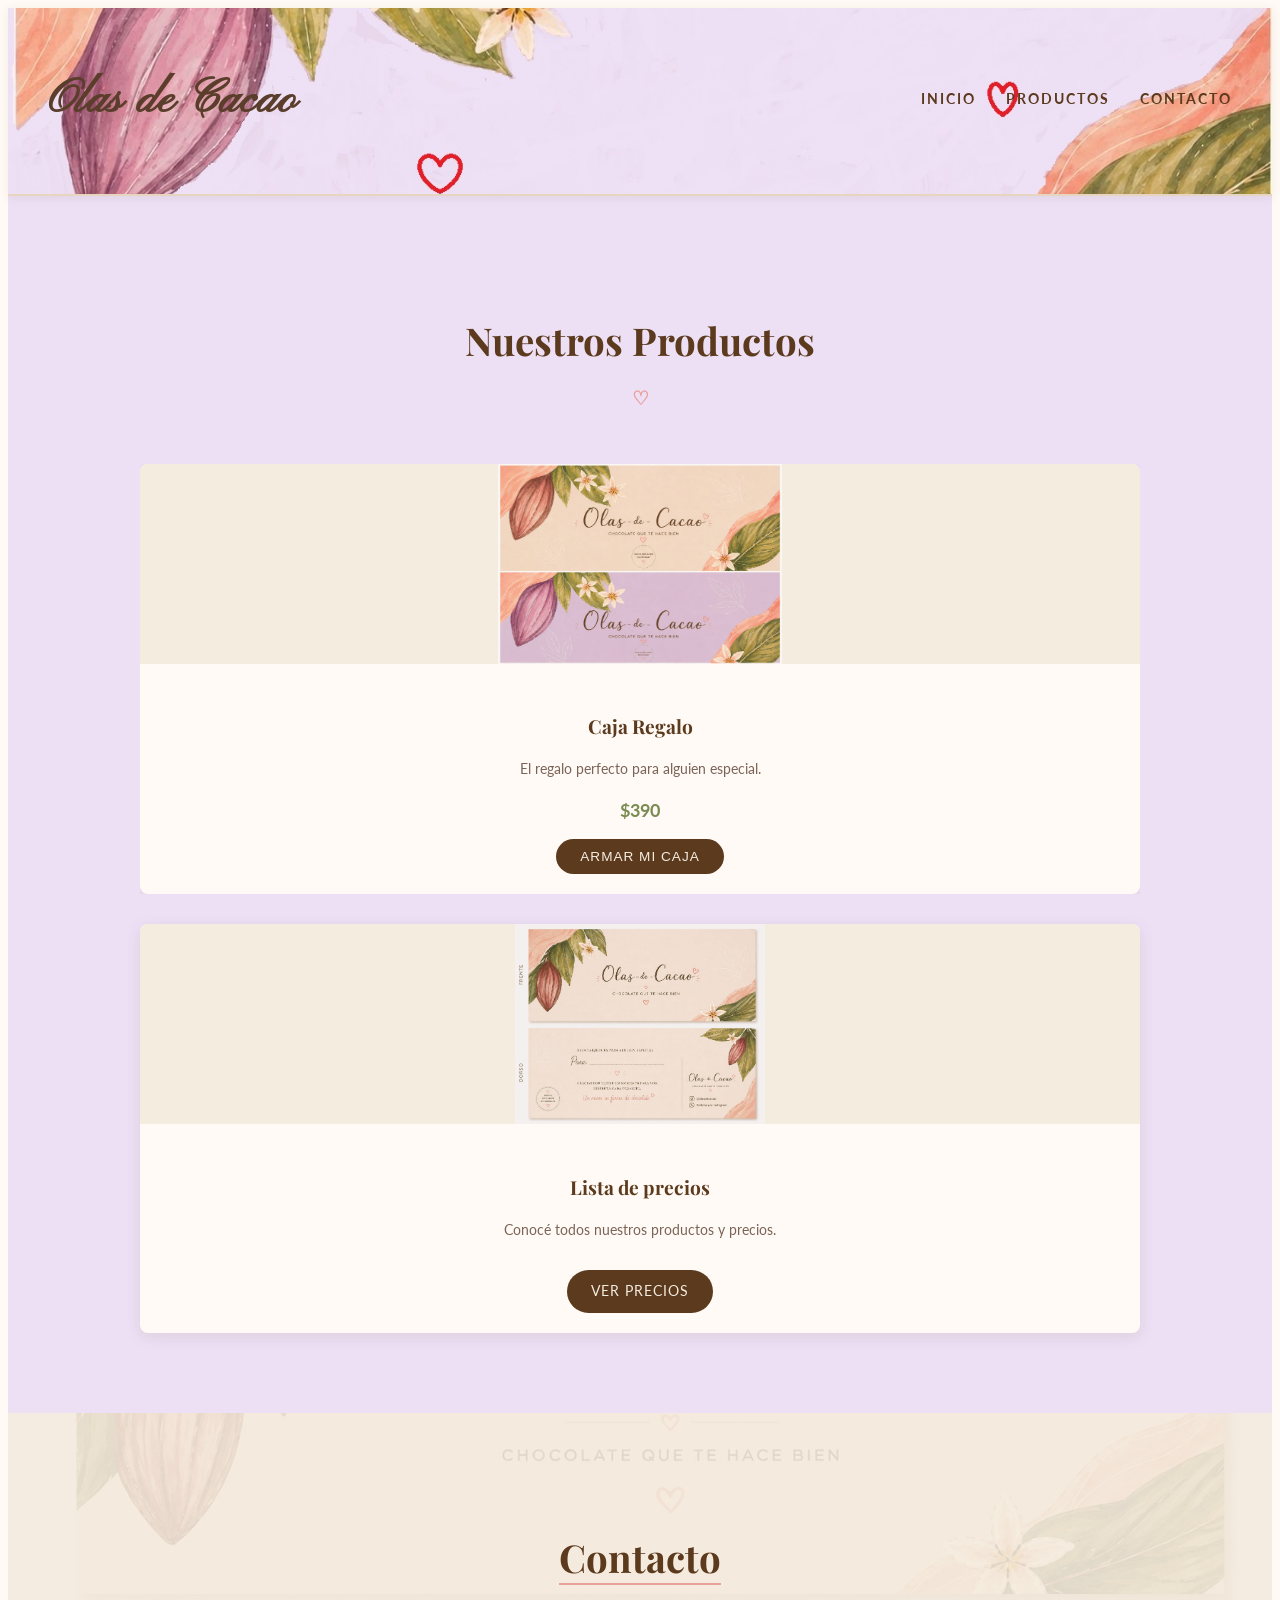
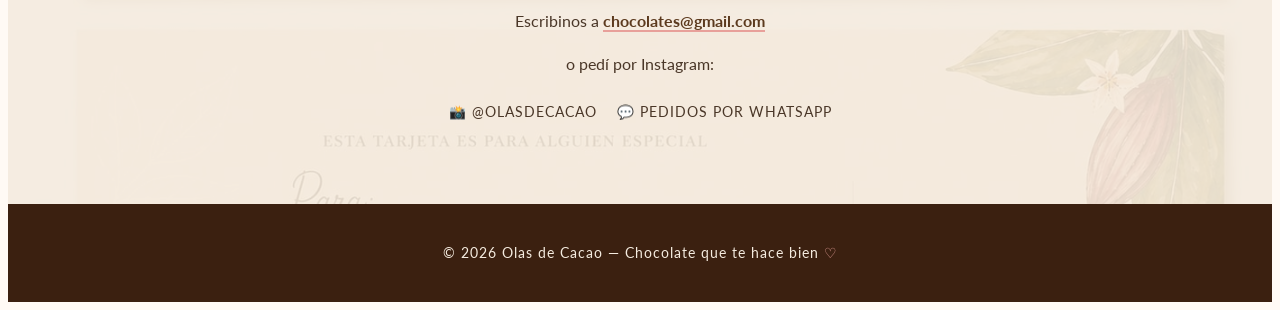
==== index.html @ 3c3b4c30 "google visualizador" ====
<!DOCTYPE html>
<html lang="es">
  <head>
    <script src="https://identity.netlify.com/v1/netlify-identity-widget.js"></script>
    <meta charset="UTF-8" />
    <meta name="viewport" content="width=device-width, initial-scale=1.0" />
    <title>Chocolates Artesanales en Uruguay | Olas de Cacao</title>
    <meta name="description"
          content="Chocolates artesanales y cajas de regalo personalizadas en Uruguay. Bombones, tabletas y regalos únicos para cualquier ocasión.">
    <link rel="stylesheet" href="style.css" />
    <link rel="preconnect" href="https://fonts.googleapis.com">
    <link rel="preconnect" href="https://fonts.gstatic.com" crossorigin>
    <link href="https://fonts.googleapis.com/css2?family=Pinyon+Script&display=swap" rel="stylesheet">
  </head>
  <body>

    <!-- ENCABEZADO -->
    <header>
      <h1 class="nav-logo">Olas de Cacao</h1>
      <nav>
        <a href="#inicio">Inicio</a>
        <a href="precios.html">Productos</a>
        <a href="contacto.html">Contacto</a>
      </nav>
    </header>

    

    <!-- SECCIÓN PRODUCTOS -->
    <section id="productos">
      <h2>Nuestros Productos</h2>

      <div class="carrusel-wrapper">
        

        <div class="grid-productos carrusel" id="carrusel-productos">

          <div class="tarjeta">
            <img src="choco3.jpeg" alt="Caja de regalo" />
            <div class="tarjeta-info">
              <h3>Caja Regalo</h3>
              <p>El regalo perfecto para alguien especial.</p>
              <span class="precio" id="precio-6">$2500</span><br>
              <button class="btn" onclick="abrirConfigurador()">Armar mi caja</button>
            </div>
          </div>
          <div class="tarjeta">
            <img src="Dubai.png" alt="Chocolate artesanal" />
            <div class="tarjeta-info">
              <h3>Tableta Dubai</h3>
              <p>Chocolate artesanal con ingredientes seleccionados.</p>
              <span class="precio" id="precio-dubai">$2500</span><br>
              <a href="dubai.html" class="btn">Pedir</a>
            </div>
          </div>
          <div class="tarjeta">
             <img id="imagen-portada-evento" src="" alt="Chocolate artesanal" />
            <div class="tarjeta-info">
              <h3 id="titulo-evento">Tableta Abuelo</h3>
              <p>Un momento especial para compartir.</p>
              <span class="precio" id="precio-evento">$2500</span><br>
              <a href="eventos.html" class="btn">Pedir</a>
            </div>
          </div>

          <div class="tarjeta">
            <img src="IMG-20260621-WA0021.jpg" alt="Chocolate artesanal" />
            <div class="tarjeta-info">
              <h3>Tableta Clásica</h3>
              <p>Chocolate artesanal con ingredientes seleccionados.</p>
              <span class="precio" id="precio-clasica">$6200</span><br>
              <a href="clasica.html" class="btn">Pedir</a>
            </div>
          </div>

          <div class="tarjeta">
            <img src="Mend1.jpeg" alt="Mendiant" />
            <div class="tarjeta-info">
              <h3>Mendiants</h3>
              <p>Combinaciones únicas para los más golosos.</p>
              <span class="precio" id="precio-mendiants">$6200</span><br>
              <a href="mendiants.html" class="btn">Ver detalles</a>
            </div>
          </div>

        </div>

        
      </div>

      <!-- Fuera del carrusel: Lista de precios -->
      <div class="tarjeta tarjeta-precios">
        <img src="choco2.jpeg" alt="Lista de Chocolates especiales" />
        <div class="tarjeta-info">
          <h3>Lista de precios</h3>
          <p>Conocé todos nuestros productos y precios.</p>
          <a href="precios.html" class="btn">Ver precios</a>
        </div>
      </div>

    </section>

    <!-- MODAL CONFIGURADOR -->
    <div class="modal-overlay" id="modal-configurador">
      <div class="modal-panel">
        <button class="modal-cerrar" onclick="cerrarConfigurador()">✕</button>

        <!-- Contenido scrollable -->
        <div class="modal-body">

          <!-- PASO 1: Tamaño -->
          <div class="paso">
            <div class="paso-titulo"><span class="paso-num">1</span> Tamaño de la caja</div>
            <div class="opciones-tamano">
              <button class="op-tamano activo" data-tamano="6" data-precio="390" onclick="seleccionarTamano(this)">
                <span class="op-label">6 unidades</span>
                <span class="op-precio">$390</span>
              </button>
              <button class="op-tamano" data-tamano="12" data-precio="690" onclick="seleccionarTamano(this)">
                <span class="op-label">12 unidades</span>
                <span class="op-precio">$690</span>
              </button>
              <button class="op-tamano" data-tamano="24" data-precio="1100" onclick="seleccionarTamano(this)">
                <span class="op-label">24 unidades</span>
                <span class="op-precio">$1100</span>
              </button>
            </div>
          </div>

          <!-- PASO 2: Tipo de chocolate -->
          <div class="paso">
            <div class="paso-titulo"><span class="paso-num">2</span> Tipo de chocolate</div>
            <div class="opciones-choco">
              <button class="op-choco activo" onclick="seleccionarChoco(this)">Mixto</button>
              <button class="op-choco" onclick="seleccionarChoco(this)">Blanco</button>
              <button class="op-choco" onclick="seleccionarChoco(this)">Semiamargo</button>
            </div>
          </div>

          <!-- PASO 3: Rellenos -->
          <div class="paso">
            <div class="paso-titulo">
              <span class="paso-num">3</span> Rellenos
              <span class="contador-info">(<span id="cuenta-actual">0</span>/<span id="cuenta-max">6</span> seleccionados)</span>
              <button class="btn-vaciar" onclick="vaciarCaja()">Vaciar</button>
            </div>

            <!-- Visualización de la caja -->
            <div class="caja-visual" id="caja-visual">
              <!-- Los slots se generan con JS -->
            </div>

            <!-- Grid de rellenos -->
            <div class="grid-rellenos">
              <button class="relleno" data-nombre="Almendras" onclick="toggleRelleno(this)">
                <span class="relleno-icono">🌰</span>
                <span class="relleno-nombre">Almendras</span>
              </button>
              <button class="relleno" data-nombre="Café" onclick="toggleRelleno(this)">
                <span class="relleno-icono">☕</span>
                <span class="relleno-nombre">Café</span>
              </button>
              <button class="relleno" data-nombre="Coco" onclick="toggleRelleno(this)">
                <span class="relleno-icono">🥥</span>
                <span class="relleno-nombre">Coco</span>
              </button>
              <button class="relleno" data-nombre="Dulce de Leche" onclick="toggleRelleno(this)">
                <span class="relleno-icono">🍮</span>
                <span class="relleno-nombre">Dulce de Leche</span>
              </button>
              <button class="relleno" data-nombre="Frutilla" onclick="toggleRelleno(this)">
                <span class="relleno-icono">🍓</span>
                <span class="relleno-nombre">Frutilla</span>
              </button>
              <button class="relleno" data-nombre="Menta" onclick="toggleRelleno(this)">
                <span class="relleno-icono">🌿</span>
                <span class="relleno-nombre">Menta</span>
              </button>
              <button class="relleno" data-nombre="Nuez" onclick="toggleRelleno(this)">
                <span class="relleno-icono">🫘</span>
                <span class="relleno-nombre">Nuez</span>
              </button>
              <button class="relleno nuevo" data-nombre="Pistacho" onclick="toggleRelleno(this)">
                <span class="relleno-badge">NUEVO</span>
                <span class="relleno-icono">🍵</span>
                <span class="relleno-nombre">Pistacho</span>
              </button>
            </div>
          </div>

        </div><!-- fin modal-body -->

        <!-- Pie del modal: resumen + botón pedido -->
        <div class="modal-footer">
          <div class="resumen-pedido">
            <span id="resumen-texto">6 unidades — Mixto</span>
            <span class="resumen-precio" id="resumen-precio">$390</span>
          </div>
          <button class="btn-pedir" id="btn-pedir" onclick="enviarPedido()">
            Completar pedido por WhatsApp
          </button>
        </div>

      </div>
    </div><!-- fin modal-configurador -->

    <!-- SECCIÓN CONTACTO -->
    <section id="contacto">
      <h2><a href="contacto.html">Contacto</a></h2>
      <p>Escribinos a <a href="mailto:chocolates@gmail.com">chocolates@gmail.com</a></p>
      <p>o pedí por Instagram:</p>
      <div class="redes">
        <span>📸 @olasdecacao</span>
        <span>💬 Pedidos por WhatsApp</span>
      </div>
    </section>

    <!-- PIE DE PÁGINA -->
    <footer>
      <p>© 2026 Olas de Cacao — Chocolate que te hace bien <span>♡</span></p>
    </footer>

    <script>
      // ── Estado ──────────────────────────────────────────
      let tamanoActual = 6;
      let precioActual = 390;
      let chocoActual  = 'Mixto';
      let seleccionados = {}; // { nombre: cantidad }

      // ── Abrir / cerrar modal ─────────────────────────────
      function abrirConfigurador() {
        document.getElementById('modal-configurador').classList.add('activo');
        document.body.style.overflow = 'hidden';
        renderSlots();
        actualizarContador();
      }
      function cerrarConfigurador() {
        document.getElementById('modal-configurador').classList.remove('activo');
        document.body.style.overflow = '';
      }
      // Cerrar al hacer click fuera del panel
      document.getElementById('modal-configurador').addEventListener('click', function(e) {
        if (e.target === this) cerrarConfigurador();
      });

      // ── Paso 1: Tamaño ───────────────────────────────────
      function seleccionarTamano(btn) {
        document.querySelectorAll('.op-tamano').forEach(b => b.classList.remove('activo'));
        btn.classList.add('activo');
        tamanoActual = parseInt(btn.dataset.tamano);
        precioActual = parseInt(btn.dataset.precio);
        document.getElementById('cuenta-max').textContent = tamanoActual;
        ajustarExcedentes();
        renderSlots();
        actualizarContador();
        actualizarResumen();
      }

      // ── Paso 2: Chocolate ────────────────────────────────
      function seleccionarChoco(btn) {
        document.querySelectorAll('.op-choco').forEach(b => b.classList.remove('activo'));
        btn.classList.add('activo');
        chocoActual = btn.textContent.trim();
        actualizarResumen();
      }

      // ── Paso 3: Rellenos ─────────────────────────────────
      function totalSeleccionados() {
        return Object.values(seleccionados).reduce((a, b) => a + b, 0);
      }

      function toggleRelleno(btn) {
        const nombre = btn.dataset.nombre;
        if (totalSeleccionados() >= tamanoActual) {
          btn.classList.add('shake');
          setTimeout(() => btn.classList.remove('shake'), 400);
          return;
        }
        seleccionados[nombre] = (seleccionados[nombre] || 0) + 1;
        actualizarBadges();
        renderSlots();
        actualizarContador();
      }

      function quitarRelleno(event, nombre) {
        event.stopPropagation();
        if (!seleccionados[nombre]) return;
        seleccionados[nombre]--;
        if (seleccionados[nombre] === 0) delete seleccionados[nombre];
        actualizarBadges();
        renderSlots();
        actualizarContador();
      }

      function actualizarBadges() {
        document.querySelectorAll('.relleno').forEach(btn => {
          const nombre = btn.dataset.nombre;
          const cant = seleccionados[nombre] || 0;
          let badge = btn.querySelector('.relleno-cant');
          let minus = btn.querySelector('.relleno-minus');
          if (cant > 0) {
            btn.classList.add('activo');
            if (!badge) {
              badge = document.createElement('span');
              badge.className = 'relleno-cant';
              btn.appendChild(badge);
            }
            badge.textContent = cant;
            if (!minus) {
              minus = document.createElement('span');
              minus.className = 'relleno-minus';
              minus.textContent = '−';
              minus.onclick = (e) => quitarRelleno(e, nombre);
              btn.appendChild(minus);
            }
          } else {
            btn.classList.remove('activo');
            if (badge) badge.remove();
            if (minus) minus.remove();
          }
        });
      }

      function ajustarExcedentes() {
        while (totalSeleccionados() > tamanoActual) {
          const keys = Object.keys(seleccionados);
          if (!keys.length) break;
          const last = keys[keys.length - 1];
          seleccionados[last]--;
          if (seleccionados[last] === 0) delete seleccionados[last];
        }
        actualizarBadges();
      }

      function vaciarCaja() {
        seleccionados = {};
        actualizarBadges();
        renderSlots();
        actualizarContador();
      }

      function actualizarContador() {
        const total = totalSeleccionados();
        document.getElementById('cuenta-actual').textContent = total;
        document.getElementById('cuenta-max').textContent = tamanoActual;
      }

      // ── Visualización de slots ───────────────────────────
      const EMOJIS = {
        'Almendras': '🌰', 'Café': '☕', 'Coco': '🥥',
        'Dulce de Leche': '🍮', 'Frutilla': '🍓',
        'Menta': '🌿', 'Nuez': '🫘', 'Pistacho': '🍵'
      };

      function renderSlots() {
        const contenedor = document.getElementById('caja-visual');
        contenedor.innerHTML = '';
        const llenos = [];
        for (const [nombre, cant] of Object.entries(seleccionados)) {
          for (let i = 0; i < cant; i++) llenos.push(nombre);
        }
        for (let i = 0; i < tamanoActual; i++) {
          const slot = document.createElement('div');
          slot.className = 'slot' + (llenos[i] ? ' slot-lleno' : '');
          slot.textContent = llenos[i] ? EMOJIS[llenos[i]] || '🍫' : '';
          slot.title = llenos[i] || '';
          contenedor.appendChild(slot);
        }
      }

      // ── Resumen y WhatsApp ───────────────────────────────
      function actualizarResumen() {
        document.getElementById('resumen-texto').textContent =
          `${tamanoActual} unidades — ${chocoActual}`;
        document.getElementById('resumen-precio').textContent = `$${precioActual}`;
      }

      function enviarPedido() {
        if (totalSeleccionados() === 0) {
          alert('¡Agregá al menos un relleno a tu caja! 🍫');
          return;
        }
        const detalleRellenos = Object.entries(seleccionados)
          .map(([k, v]) => `${v}x ${k}`)
          .join(', ');
        const mensaje =
          `¡Hola Olas de Cacao! 🍫 Quiero armar mi caja:\n` +
          `• Tamaño: ${tamanoActual} unidades\n` +
          `• Chocolate: ${chocoActual}\n` +
          `• Rellenos: ${detalleRellenos}\n` +
          `• Total: $${precioActual}\n\n` +
          `¿Cómo coordino el pedido?`;
        const url = `https://wa.me/59891211838?text=${encodeURIComponent(mensaje)}`;
        window.open(url, '_blank');
      }

      // ── Cargar precios desde productos.json ──────────────
      window.addEventListener('DOMContentLoaded', () => {
        fetch('productos.json')
          .then(res => res.json())
          .then(data => {
            const cajas = data.productos.filter(p => p.tamano);
            const botones = document.querySelectorAll('.op-tamano');
            botones.forEach(btn => {
              const tamano = btn.dataset.tamano;
              const caja = cajas.find(p => p.tamano === tamano);
              if (caja) {
                btn.querySelector('.op-precio').textContent = caja.precio;
                btn.dataset.precio = caja.precio.replace('$', '');
              }
            });
          });

        renderSlots();
        actualizarResumen();
      });

      // ── Netlify Identity ──────────────────────────────────
      if (window.netlifyIdentity) {
        window.netlifyIdentity.on("init", user => {
          if (!user) {
            window.netlifyIdentity.on("login", () => {
              document.location.href = "/admin/";
            });
          } else {
            document.location.href = "/admin/";
          }
        });
      }

      // ── Carrusel de productos ─────────────────────────────
      const carrusel = document.getElementById('carrusel-productos');
      const tarjetasCarrusel = carrusel.querySelectorAll('.tarjeta');
      let indiceActual = 0;

      function mostrarTarjeta(i) {
        tarjetasCarrusel.forEach((t, idx) => {
          t.style.display = idx === i ? 'block' : 'none';
        });
      }

      mostrarTarjeta(indiceActual);

      setInterval(() => {
        indiceActual = (indiceActual + 1) % tarjetasCarrusel.length;
        mostrarTarjeta(indiceActual);
      }, 2000);
      // --- agregar precios
       window.addEventListener('DOMContentLoaded', () => {
  fetch('productos.json')
    .then(res => res.json())
    .then(data => {
      const cajas = data.productos.filter(p => p.tamano);
      const botones = document.querySelectorAll('.op-tamano');
      botones.forEach(btn => {
        const tamano = btn.dataset.tamano;
        const caja = cajas.find(p => p.tamano === tamano);
        if (caja) {
          btn.querySelector('.op-precio').textContent = caja.precio;
          btn.dataset.precio = caja.precio.replace('$', '');
        }
      });

      // Agregar esto:
      const mendiants = data.productos.find(p => p.tamano === 'Mendians');
      if (mendiants) {
        document.getElementById('precio-mendiants').textContent = mendiants.precio;
      }
      const dubai = data.productos.find(p => p.tamano === 'dubai');
if (dubai) {
  document.getElementById('precio-dubai').textContent = dubai.precio;
}
const _6 = data.productos.find(p => p.tamano === '6');
if (_6) {
  document.getElementById('precio-6').textContent = _6.precio;
}
const evento = data.productos.find(p => p.tamano === 'evento');
if (evento) {
  document.getElementById('precio-evento').textContent = evento.precio;
}
const clasica = data.productos.find(p => p.tamano === 'clasica');
if (clasica) {
  document.getElementById('precio-clasica').textContent = clasica.precio;
}
    });

  renderSlots();
  actualizarResumen();
});
fetch('eventos.json')
  .then(response => response.json())
  .then(data => {
    document.getElementById('imagen-portada-evento').src = data.imagen_portada || '';
    document.getElementById('titulo-evento').textContent = data.header_titulo || '';
  })
  .catch(error => console.error('Error cargando eventos.json:', error));
    </script>
    
  </body>
</html>
---- style.css ----
/* ===== OLAS DE CACAO — Estilos ===== */

@import url('https://fonts.googleapis.com/css2?family=Playfair+Display:ital,wght@0,400;0,700;1,400&family=Lato:wght@300;400;700&display=swap');

/* ---- Variables de color (sacadas de tus imágenes) ---- */
:root {
  --crema:       #f5ece0;
  --crema-oscura:#e8d5bf;
  --lila:        #c9b8d8;
  --lila-claro:  #ede0f5;
  --rosa:        #e8a09a;
  --rosa-suave:  #f2c4b0;
  --marron:      #5c3a1e;
  --marron-oscuro:#3b2010;
  --verde:       #7a8c52;
  --texto:       #4a3728;
  --blanco:      #fffaf5;
}
font-family: "Pinyon Script", cursive;

/* ---- Reset básico ---- */
* {
  margin: 0;
  padding: 0;
  box-sizing: border-box;
}

body {
  font-family: 'Lato', sans-serif;
  background-color: var(--blanco);
  color: var(--texto);
  line-height: 1.7;
}

/* ===== HEADER / NAVEGACIÓN ===== */
header {
  background-color: var(--crema);
  padding: 20px 40px;
  display: flex;
  justify-content: space-between;
  align-items: center;
  border-bottom: 2px solid var(--crema-oscura);
  position: sticky;
  top: 0;
  z-index: 100;
  box-shadow: 0 2px 10px rgba(92,58,30,0.08);
  background-image: url('choco 0.jpg');
  background-size: cover;
  background-position: center;
  }
  
  nav {
background: transparent;
}

header h1 {
  font-family: 'Playfair Display', serif;
  font-size: 1.8rem;
  color: var(--marron);
  letter-spacing: 1px;
}

nav {
  display: flex;
  gap: 30px;
}

nav a {
  text-decoration: none;
  color: var(--marron);
  font-weight: 700;
  font-size: 0.9rem;
  letter-spacing: 2px;
  text-transform: uppercase;
  position: relative;
  padding-bottom: 4px;
  transition: color 0.3s;
}

nav a::after {
  content: '';
  position: absolute;
  bottom: 0;
  left: 0;
  width: 0;
  height: 2px;
  background-color: var(--rosa);
  transition: width 0.3s ease;
}

nav a:hover {
  color: var(--rosa);
}

nav a:hover::after {
  width: 100%;
}
.nav-logo {
  font-family: "Pinyon Script", cursive;
  font-size: 3rem;
  color: #5a3e2b; /* el marrón del logo */
}
/* ===== HERO (sección inicio) ===== */
header h1 {
  font-family: "Pinyon Script", cursive;
}

#inicio {
  background-image: url('choco_4.jpeg');
  background-size: cover;
  background-position: center top;
  min-height: 85vh;
  display: flex;
  flex-direction: column;
  justify-content: center;
  align-items: center;
  text-align: center;
  position: relative;
}

#inicio::before {
  content: '';
  position: absolute;
  inset: 0;
  background: rgba(245, 236, 224, 0.55);
}

#inicio .hero-contenido {
  position: relative;
  z-index: 1;
  background: rgba(255, 250, 245, 0.75);
  padding: 40px 60px;
  border-radius: 4px;
  max-width: 600px;
}

#inicio h2 {
  font-family: 'Playfair Display', serif;
  font-size: 3rem;
  color: var(--marron-oscuro);
  margin-bottom: 16px;
}

#inicio p {
  font-size: 1.1rem;
  color: var(--texto);
  font-weight: 300;
  letter-spacing: 1px;
}

.corazon {
  color: var(--rosa);
  font-size: 1.4rem;
  display: block;
  margin: 12px 0;
}

.badge {
  display: inline-block;
  margin-top: 20px;
  border: 1.5px dashed var(--rosa);
  border-radius: 50%;
  padding: 12px 18px;
  font-size: 0.7rem;
  letter-spacing: 2px;
  text-transform: uppercase;
  color: var(--marron);
  line-height: 1.5;
  text-align: center;
}

.badge-img {
  max-width: 100%;
  height: auto;
  display: block;
}

/* ===== SECCIÓN PRODUCTOS ===== */
#productos {
  background-color: var(--lila-claro);
  padding: 80px 40px;
  text-align: center;
}

#productos h2 {
  font-family: 'Playfair Display', serif;
  font-size: 2.4rem;
  color: var(--marron);
  margin-bottom: 50px;
  position: relative;
  display: inline-block;
}

#productos h2::after {
  content: '♡';
  display: block;
  color: var(--rosa);
  font-size: 1.2rem;
  margin-top: 8px;
}

/* Grid de productos */
.grid-productos {
  display: grid;
  grid-template-columns: repeat(auto-fit, minmax(240px, 1fr));
  gap: 30px;
  max-width: 1000px;
  margin: 0 auto;
}

.tarjeta {
  background: var(--blanco);
  border-radius: 8px;
  overflow: hidden;
  box-shadow: 0 4px 15px rgba(92,58,30,0.10);
  transition: transform 0.3s ease, box-shadow 0.3s ease;
}

.tarjeta:hover {
  transform: translateY(-6px);
  box-shadow: 0 10px 25px rgba(92,58,30,0.18);
}
.tarjeta img {
  width: 100%;
  height: 200px;
  object-fit: contain;
  background: var(--crema);
}

.tarjeta-info {
  padding: 20px;
}

.tarjeta-info h3 {
  font-family: 'Playfair Display', serif;
  font-size: 1.2rem;
  color: var(--marron);
  margin-bottom: 8px;
}

.tarjeta-info p {
  font-size: 0.9rem;
  color: #7a6357;
  margin-bottom: 14px;
}

.tarjeta-info .precio {
  font-weight: 700;
  color: var(--verde);
  font-size: 1.1rem;
}

.btn {
  display: inline-block;
  margin-top: 14px;
  padding: 10px 24px;
  background-color: var(--marron);
  color: var(--crema);
  border: none;
  border-radius: 30px;
  font-size: 0.85rem;
  letter-spacing: 1px;
  text-transform: uppercase;
  cursor: pointer;
  transition: background-color 0.3s;
  text-decoration: none;
}

.btn:hover {
  background-color: var(--rosa);
}

/* ===== SECCIÓN CONTACTO ===== */
#contacto {
  background-color: var(--crema);
  padding: 80px 40px;
  text-align: center;
  background-image: url('choco2.jpeg');
  background-size: cover;
  background-position: center;
  position: relative;
}

#contacto::before {
  content: '';
  position: absolute;
  inset: 0;
  background: rgba(245, 236, 224, 0.88);
}

#contacto > * {
  position: relative;
  z-index: 1;
}

#contacto h2 {
  font-family: 'Playfair Display', serif;
  font-size: 2.4rem;
  color: var(--marron);
  margin-bottom: 16px;
}

#contacto p {
  font-size: 1rem;
  color: var(--texto);
  margin-bottom: 10px;
}

#contacto a {
  color: var(--marron);
  font-weight: 700;
  text-decoration: none;
  border-bottom: 2px solid var(--rosa);
}

#contacto a:hover {
  color: var(--rosa);
}

.redes {
  margin-top: 24px;
  display: flex;
  justify-content: center;
  gap: 20px;
  font-size: 0.85rem;
  letter-spacing: 1px;
  text-transform: uppercase;
}

/* ===== FOOTER ===== */
footer {
  background-color: var(--marron-oscuro);
  color: var(--crema);
  text-align: center;
  padding: 24px 40px;
  font-size: 0.85rem;
  letter-spacing: 1px;
}

footer span {
  color: var(--rosa);
}

/* ===== MODAL CONFIGURADOR ===== */
.modal-overlay {
  display: none;
  position: fixed;
  inset: 0;
  background: rgba(59, 32, 16, 0.55);
  backdrop-filter: blur(4px);
  z-index: 200;
  justify-content: center;
  align-items: flex-end;
}
.modal-overlay.activo {
  display: flex;
}

.modal-panel {
  background: var(--blanco);
  width: 100%;
  max-width: 620px;
  max-height: 90vh;
  border-radius: 24px 24px 0 0;
  display: flex;
  flex-direction: column;
  overflow: hidden;
  animation: slideUp 0.35s cubic-bezier(0.34, 1.56, 0.64, 1);
  position: relative;
}

@keyframes slideUp {
  from { transform: translateY(100%); opacity: 0; }
  to   { transform: translateY(0);    opacity: 1; }
}

.modal-cerrar {
  position: absolute;
  top: 16px;
  right: 20px;
  background: var(--crema-oscura);
  border: none;
  border-radius: 50%;
  width: 32px;
  height: 32px;
  font-size: 0.9rem;
  cursor: pointer;
  color: var(--marron);
  z-index: 10;
  transition: background 0.2s;
}
.modal-cerrar:hover { background: var(--rosa-suave); }

.modal-header {
  padding: 28px 28px 16px;
  border-bottom: 1px solid var(--crema-oscura);
  text-align: center;
}
.modal-titulo {
  font-family: 'Playfair Display', serif;
  font-size: 1.7rem;
  color: var(--marron-oscuro);
}
.modal-subtitulo {
  font-size: 0.85rem;
  color: #9a7a68;
  margin-top: 4px;
  letter-spacing: 1px;
}

.modal-body {
  overflow-y: auto;
  flex: 1;
  padding: 24px 28px;
  display: flex;
  flex-direction: column;
  gap: 32px;
}
.modal-body::-webkit-scrollbar { width: 4px; }
.modal-body::-webkit-scrollbar-thumb { background: var(--crema-oscura); border-radius: 10px; }

/* Pasos */
.paso { display: flex; flex-direction: column; gap: 14px; }
.paso-titulo {
  font-family: 'Playfair Display', serif;
  font-size: 1.05rem;
  color: var(--marron);
  display: flex;
  align-items: center;
  gap: 10px;
  flex-wrap: wrap;
}
.paso-num {
  background: var(--marron);
  color: var(--crema);
  border-radius: 50%;
  width: 26px;
  height: 26px;
  display: inline-flex;
  align-items: center;
  justify-content: center;
  font-family: 'Lato', sans-serif;
  font-size: 0.8rem;
  font-weight: 700;
  flex-shrink: 0;
}
.contador-info {
  font-family: 'Lato', sans-serif;
  font-size: 0.8rem;
  color: var(--rosa);
  font-weight: 700;
}
.btn-vaciar {
  margin-left: auto;
  background: none;
  border: none;
  color: #9a7a68;
  font-size: 0.78rem;
  cursor: pointer;
  text-decoration: underline;
  font-family: 'Lato', sans-serif;
}
.btn-vaciar:hover { color: var(--rosa); }

/* Tamaño */
.opciones-tamano {
  display: grid;
  grid-template-columns: repeat(3, 1fr);
  gap: 10px;
}
.op-tamano {
  display: flex;
  flex-direction: column;
  align-items: center;
  padding: 14px 8px;
  border-radius: 16px;
  border: 2px solid var(--crema-oscura);
  background: var(--blanco);
  cursor: pointer;
  transition: all 0.2s;
  gap: 4px;
}
.op-tamano:hover { border-color: var(--rosa); }
.op-tamano.activo {
  background: var(--rosa);
  border-color: var(--rosa);
  color: #fff;
  transform: scale(1.04);
  box-shadow: 0 6px 18px rgba(232, 160, 154, 0.4);
}
.op-label { font-size: 0.78rem; letter-spacing: 0.5px; text-transform: uppercase; opacity: 0.85; }
.op-precio { font-size: 1.1rem; font-weight: 700; }

/* Chocolate */
.opciones-choco {
  display: flex;
  gap: 10px;
  flex-wrap: wrap;
}
.op-choco {
  padding: 8px 20px;
  border-radius: 30px;
  border: 2px solid var(--crema-oscura);
  background: var(--blanco);
  cursor: pointer;
  font-family: 'Lato', sans-serif;
  font-size: 0.85rem;
  letter-spacing: 1px;
  text-transform: uppercase;
  font-weight: 700;
  color: var(--marron);
  transition: all 0.2s;
}
.op-choco:hover { border-color: var(--marron); }
.op-choco.activo {
  background: var(--marron);
  border-color: var(--marron);
  color: var(--crema);
}

/* Visualización slots */
.caja-visual {
  display: grid;
  grid-template-columns: repeat(6, 1fr);
  gap: 5px;
  background: var(--crema);
  border-radius: 16px;
  padding: 12px;
  border: 1px solid var(--crema-oscura);
}
.slot {
  aspect-ratio: 1;
  border-radius: 50%;
  background: var(--blanco);
  border: 2px dashed var(--crema-oscura);
  display: flex;
  align-items: center;
  justify-content: center;
  font-size: 0.9rem;
  transition: all 0.25s cubic-bezier(0.34, 1.56, 0.64, 1);
}
.slot.slot-lleno {
  background: var(--crema-oscura);
  border-style: solid;
  border-color: var(--rosa-suave);
  transform: scale(1.05);
}

/* Grid rellenos */
.grid-rellenos {
  display: grid;
  grid-template-columns: repeat(4, 1fr);
  gap: 10px;
}
.relleno {
  position: relative;
  display: flex;
  flex-direction: column;
  align-items: center;
  padding: 12px 8px;
  border-radius: 16px;
  border: 2px solid var(--crema-oscura);
  background: var(--blanco);
  cursor: pointer;
  transition: all 0.2s;
  gap: 6px;
}
.relleno:hover { border-color: var(--rosa); }
.relleno.activo {
  border-color: var(--rosa);
  background: #fff5f4;
  box-shadow: 0 4px 12px rgba(232, 160, 154, 0.25);
}
.relleno-icono { font-size: 1.6rem; }
.relleno-nombre { font-size: 0.72rem; font-weight: 700; letter-spacing: 0.5px; text-align: center; color: var(--marron); }
.relleno-cant {
  position: absolute;
  top: -8px;
  right: -8px;
  background: var(--rosa);
  color: #fff;
  border-radius: 50%;
  width: 22px;
  height: 22px;
  display: flex;
  align-items: center;
  justify-content: center;
  font-size: 0.75rem;
  font-weight: 700;
  box-shadow: 0 2px 6px rgba(0,0,0,0.15);
}
.relleno-badge {
  position: absolute;
  top: -6px;
  right: -6px;
  background: var(--verde);
  color: #fff;
  font-size: 0.55rem;
  font-weight: 700;
  padding: 2px 5px;
  border-radius: 8px;
  letter-spacing: 0.5px;
  transform: rotate(10deg);
}
.relleno.nuevo { border-color: var(--verde); }

/* Animación shake cuando está llena la caja */
@keyframes shake {
  0%, 100% { transform: translateX(0); }
  20% { transform: translateX(-5px); }
  40% { transform: translateX(5px); }
  60% { transform: translateX(-3px); }
  80% { transform: translateX(3px); }
}
.shake { animation: shake 0.4s ease; border-color: var(--rosa) !important; }

/* Footer del modal */
.modal-footer {
  padding: 16px 28px 24px;
  border-top: 1px solid var(--crema-oscura);
  display: flex;
  flex-direction: column;
  gap: 12px;
}
.resumen-pedido {
  display: flex;
  justify-content: space-between;
  align-items: center;
  font-size: 0.9rem;
  color: #9a7a68;
}
.resumen-precio {
  font-family: 'Playfair Display', serif;
  font-size: 1.3rem;
  color: var(--verde);
  font-weight: 700;
}
.btn-pedir {
  width: 100%;
  padding: 16px;
  background: var(--marron-oscuro);
  color: var(--crema);
  border: none;
  border-radius: 50px;
  font-family: 'Lato', sans-serif;
  font-size: 0.85rem;
  letter-spacing: 2px;
  text-transform: uppercase;
  font-weight: 700;
  cursor: pointer;
  transition: background 0.3s, transform 0.15s;
}
.btn-pedir:hover { background: var(--rosa); transform: scale(1.02); }
.btn-pedir:active { transform: scale(0.98); }

/* ===== RESPONSIVE ===== */
@media (max-width: 650px) {
  header {
    flex-direction: column;
    gap: 14px;
    padding: 16px 20px;
  }

  nav {
    gap: 16px;
  }

  #inicio h2 {
    font-size: 2rem;
  }

  #inicio .hero-contenido {
    padding: 28px 24px;
  }

  #productos, #contacto {
    padding: 50px 20px;
  }
}

/* Modal responsive */
@media (max-width: 650px) {
  .modal-panel { max-height: 95vh; border-radius: 20px 20px 0 0; }
  .modal-body { padding: 18px 16px; }
  .modal-header { padding: 22px 16px 12px; }
  .modal-footer { padding: 12px 16px 20px; }
  .grid-rellenos { grid-template-columns: repeat(4, 1fr); gap: 8px; }
  .caja-visual { grid-template-columns: repeat(6, 1fr); gap: 4px; padding: 8px; }
  .relleno-icono { font-size: 1.3rem; }
  .relleno-nombre { font-size: 0.65rem; }
  .opciones-tamano { gap: 8px; }
}

.relleno-minus {
  position: absolute;
  bottom: -8px;
  left: 50%;
  transform: translateX(-50%);
  background: var(--marron);
  color: #fff;
  border-radius: 50%;
  width: 20px;
  height: 20px;
  display: flex;
  align-items: center;
  justify-content: center;
  font-size: 1rem;
  font-weight: 700;
  line-height: 1;
  box-shadow: 0 2px 6px rgba(0,0,0,0.2);
  cursor: pointer;
  z-index: 5;
}
.relleno-minus:hover { background: var(--rosa); }

/* ===== CARRUSEL ===== */

.carrusel-wrapper {
  width: 100%;
  max-width: 1000px;
  margin: 0 auto 30px;
}

.carrusel {
  display: flex;
  overflow: hidden;
  width: 100%;
}

.carrusel .tarjeta {
  flex: 0 0 100%;
  width: 100%;
}

.tarjeta-precios {
  max-width: 1000px;
  margin: 0 auto;
}
.dubai-theme {
  --crema: #f7f1e6;
  --crema-oscura: #e6d4a7;
  --lila: #0f4d3f;
  --lila-claro: #173f36;
  --rosa: #d4af37;
  --rosa-suave: #e8c96b;
  --marron: #2c1b12;
  --marron-oscuro: #1a120c;
  --verde: #1d6b57;
  --texto: #3d2d21;
  --blanco: #fffdf8;
}
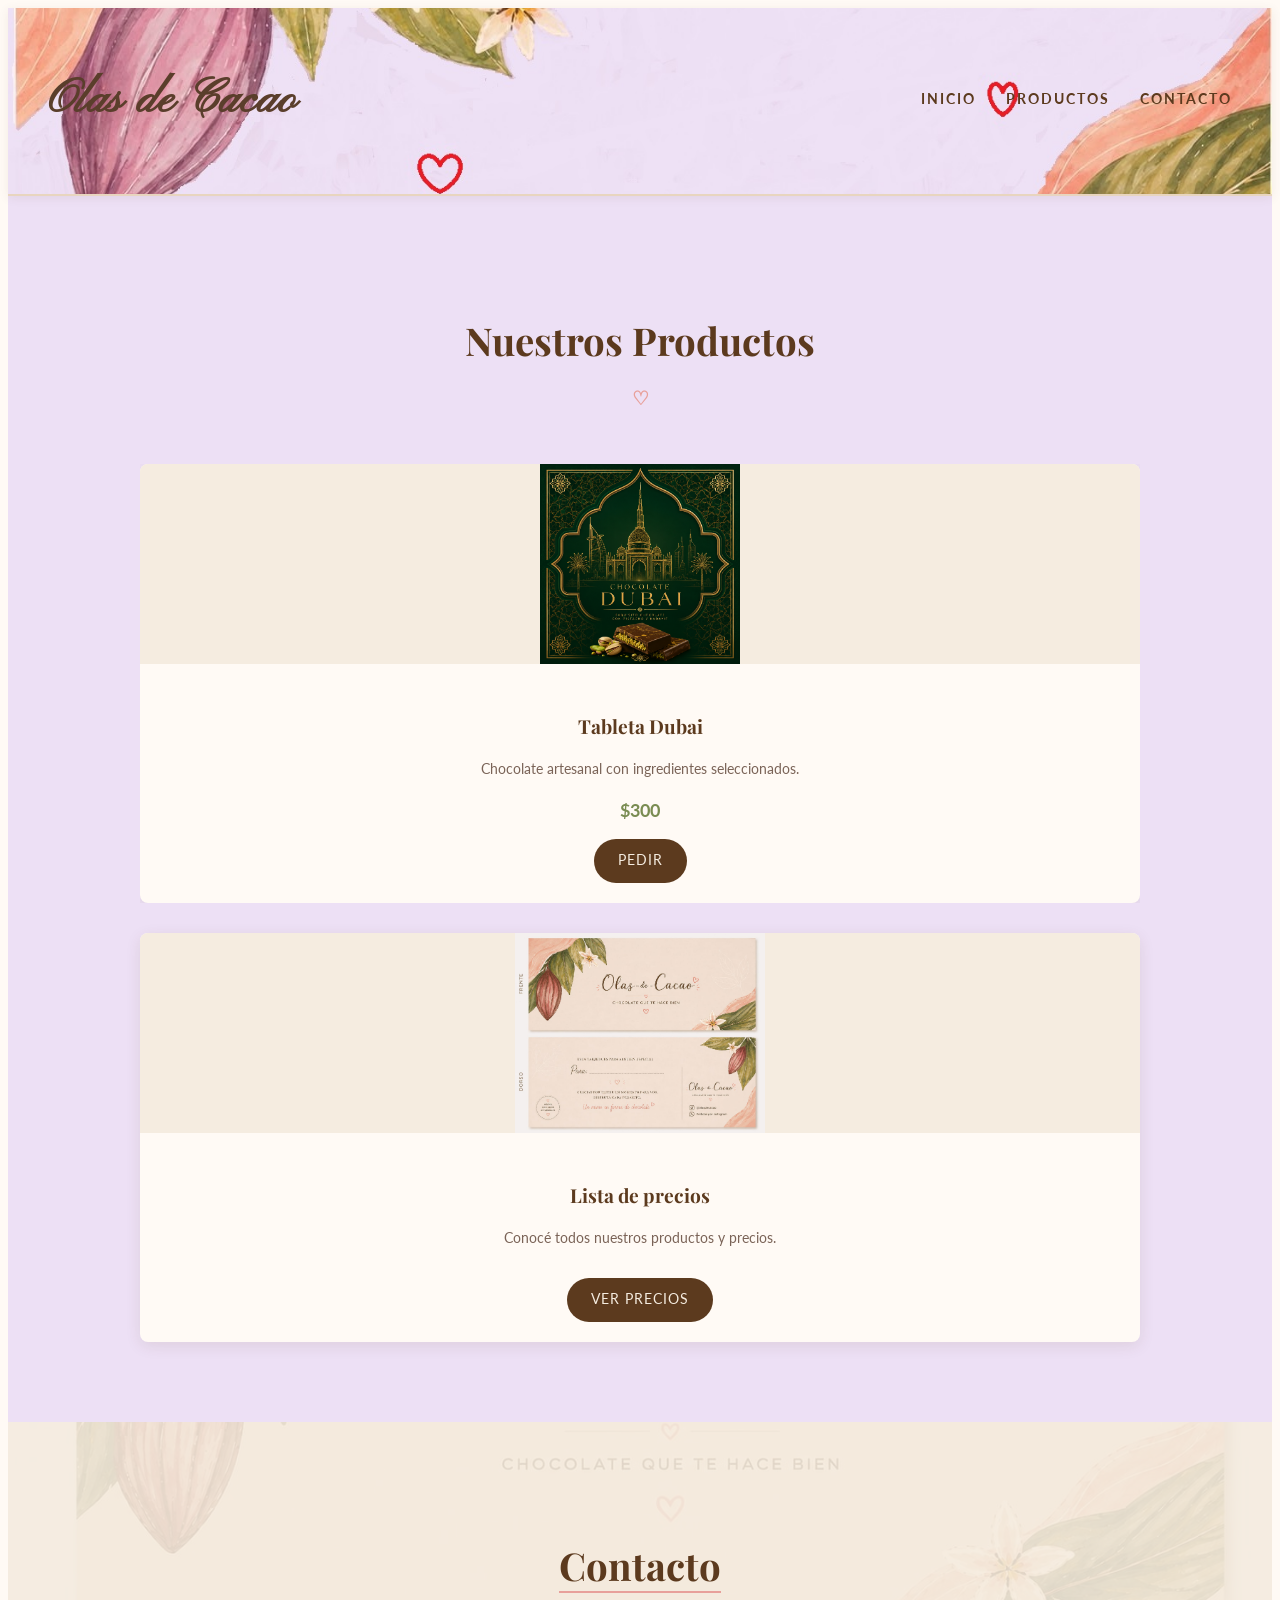
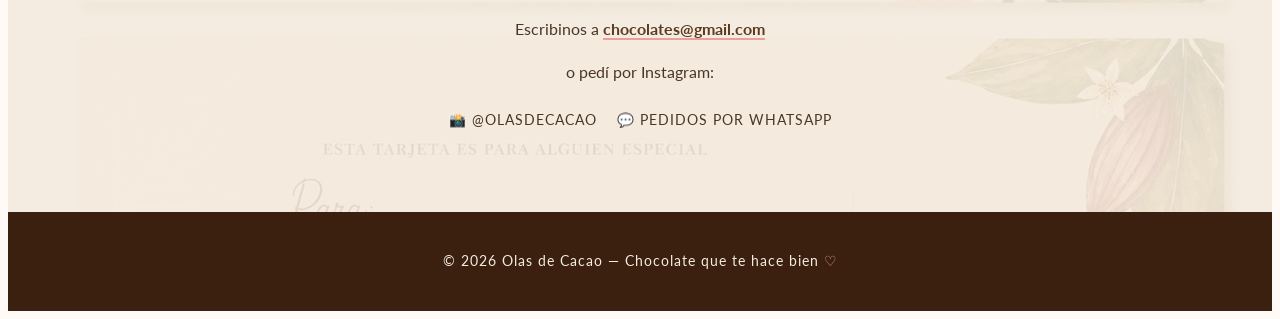
==== commit bdd00624: "verif2" ====
--- a/index.html
+++ b/index.html
@@ -11,6 +11,7 @@
     <link rel="preconnect" href="https://fonts.googleapis.com">
     <link rel="preconnect" href="https://fonts.gstatic.com" crossorigin>
     <link href="https://fonts.googleapis.com/css2?family=Pinyon+Script&display=swap" rel="stylesheet">
+  <meta name="google-site-verification" content="yGwL8TfHbg41r1ulqJEwUH8SF4WMWTshgsI-XL1wSz4" />
   </head>
   <body>
 
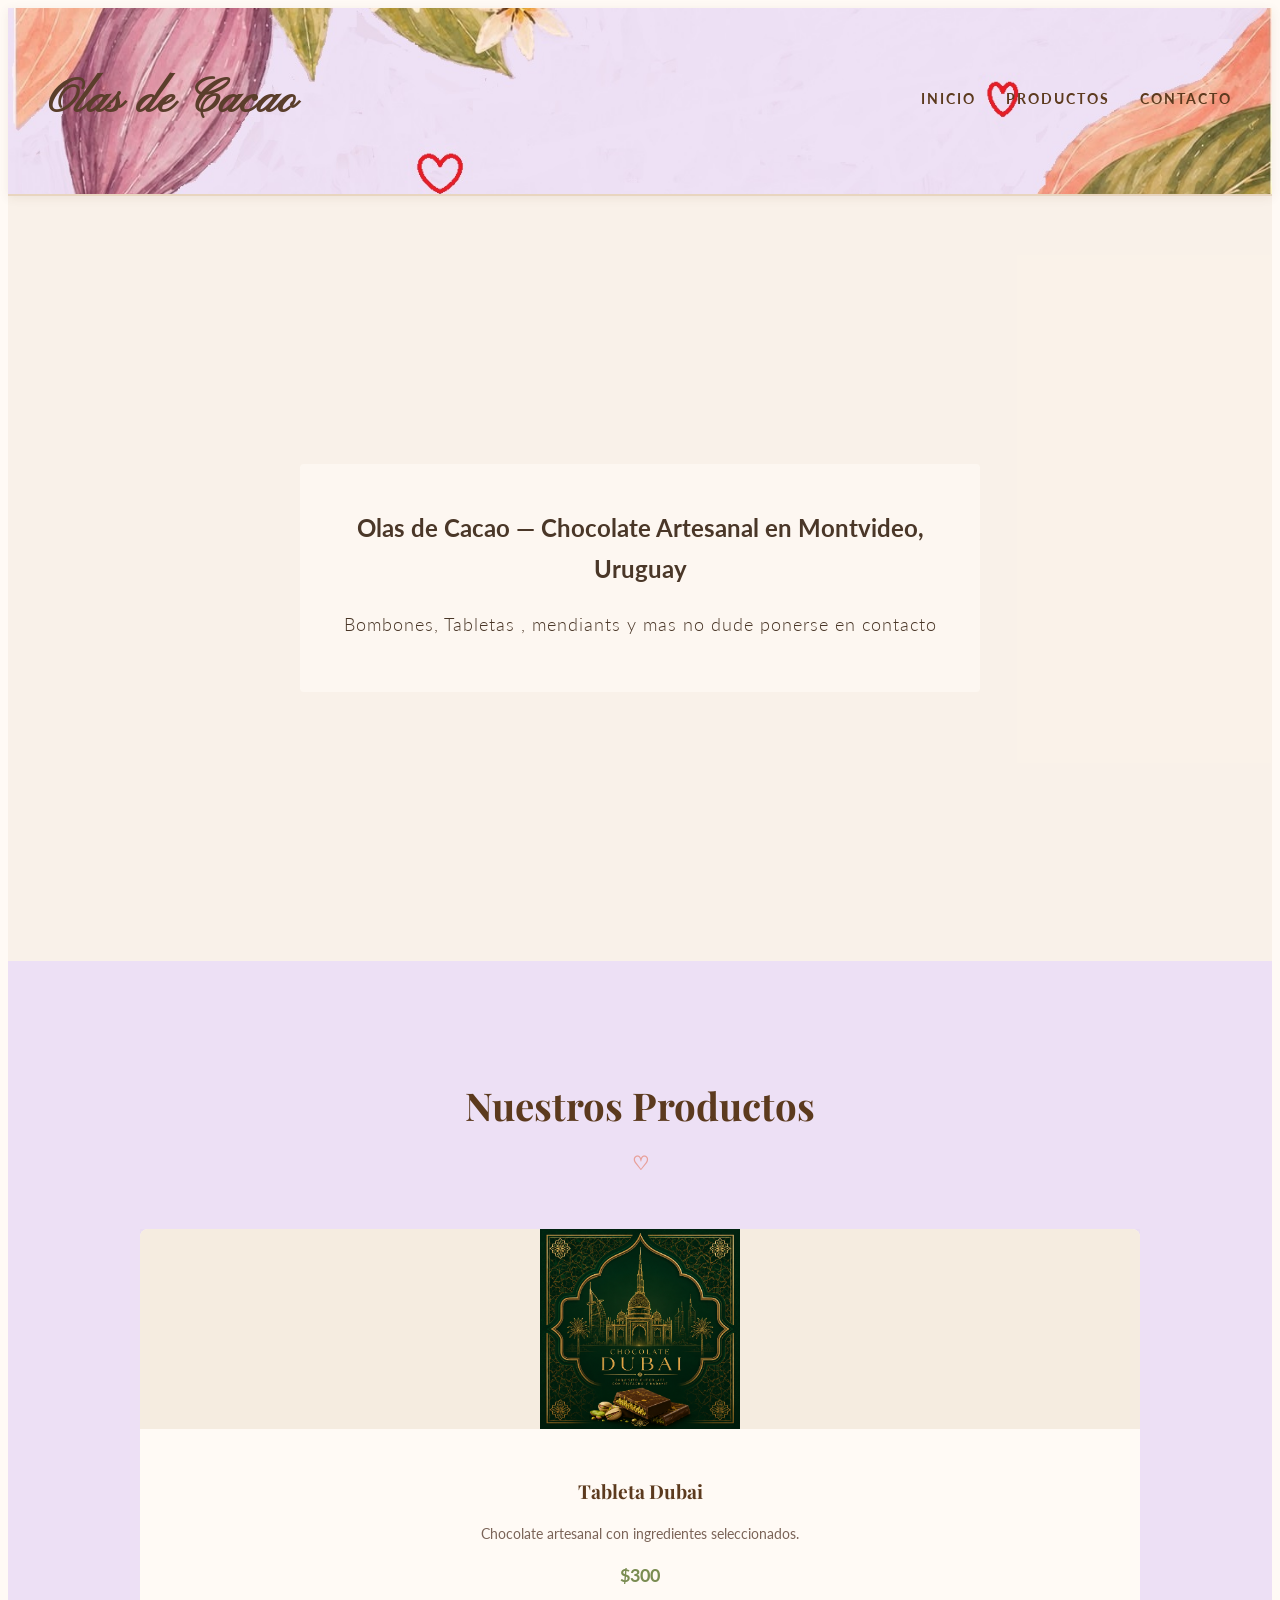
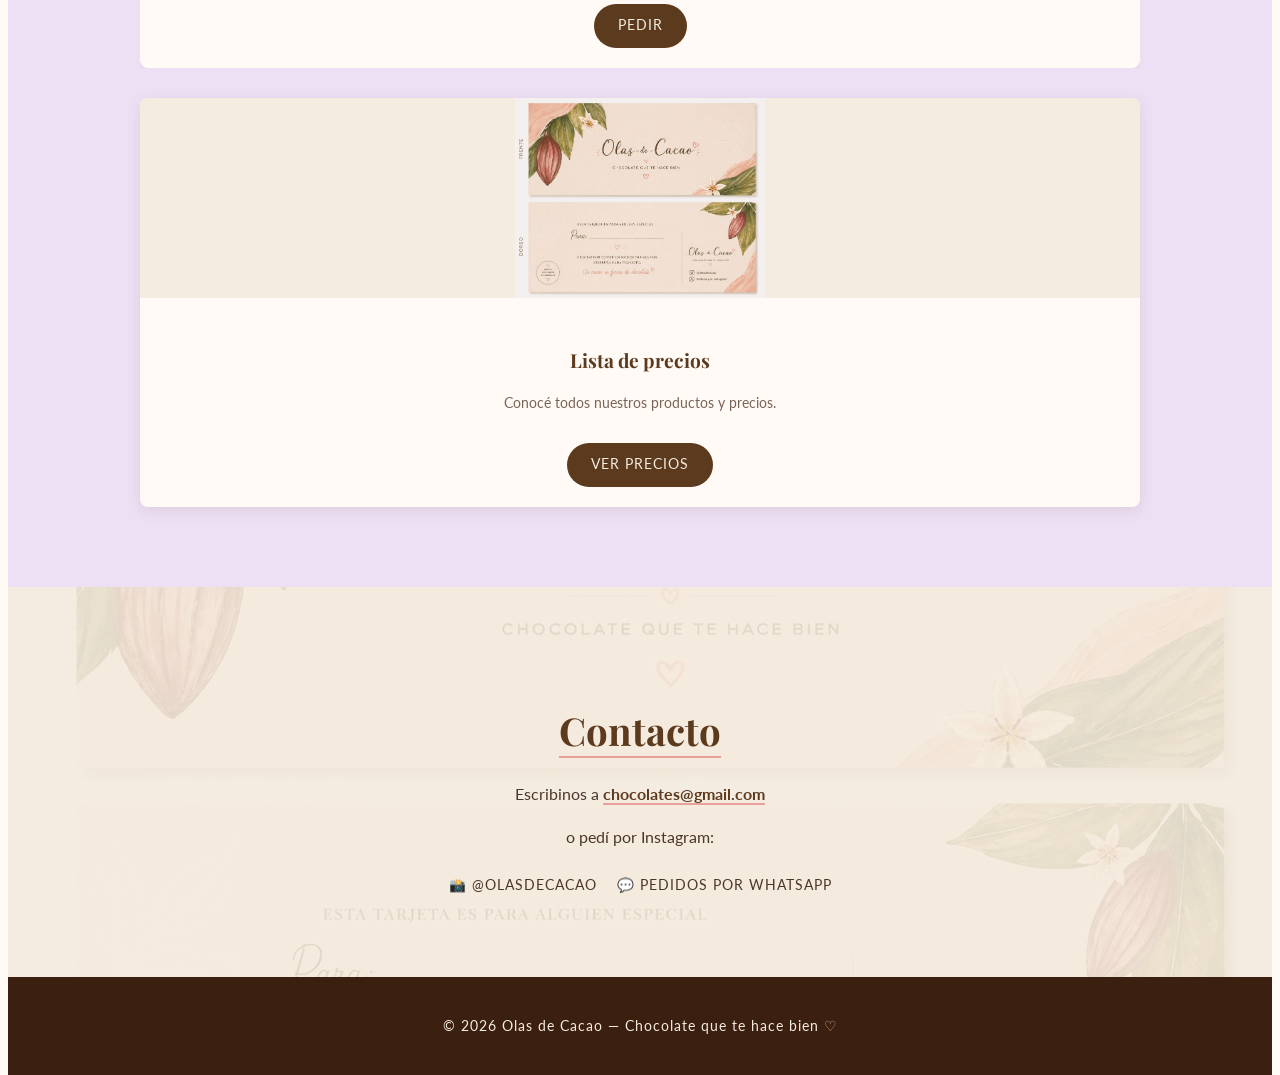
==== commit 3066fe6c: "eventos3" ====
--- a/index.html
+++ b/index.html
@@ -6,13 +6,14 @@
     <meta name="viewport" content="width=device-width, initial-scale=1.0" />
     <title>Chocolates Artesanales en Uruguay | Olas de Cacao</title>
     <meta name="description"
-          content="Chocolates artesanales y cajas de regalo personalizadas en Uruguay. Bombones, tabletas y regalos únicos para cualquier ocasión.">
+          content="Chocolates artesanales y cajas de regalo personalizadas en Montevideo Uruguay. Bombones, tabletas y regalos únicos para cualquier ocasión.">
     <link rel="stylesheet" href="style.css" />
     <link rel="preconnect" href="https://fonts.googleapis.com">
     <link rel="preconnect" href="https://fonts.gstatic.com" crossorigin>
     <link href="https://fonts.googleapis.com/css2?family=Pinyon+Script&display=swap" rel="stylesheet">
   <meta name="google-site-verification" content="yGwL8TfHbg41r1ulqJEwUH8SF4WMWTshgsI-XL1wSz4" />
   </head>
+  
   <body>
 
     <!-- ENCABEZADO -->
@@ -24,7 +25,13 @@
         <a href="contacto.html">Contacto</a>
       </nav>
     </header>
-
+<!-- SECCIÓN HERO -->
+    <section id="inicio" class="hero">
+  <div class="hero-contenido">
+    <h1 class="hero-title">Olas de Cacao — Chocolate Artesanal  en Montvideo, Uruguay</h1>
+    <p class="hero-sub">Bombones, Tabletas , mendiants y mas no dude ponerse en contacto</p>
+  </div>
+</section>
     
 
     <!-- SECCIÓN PRODUCTOS -->
--- a/style.css
+++ b/style.css
@@ -126,10 +126,11 @@
 }
 
 #inicio .hero-contenido {
+  min-height: 20vh; /* antes 35vh */
   position: relative;
   z-index: 1;
   background: rgba(255, 250, 245, 0.75);
-  padding: 40px 60px;
+  padding: 24px 40px; /* antes 40px 60px */
   border-radius: 4px;
   max-width: 600px;
 }
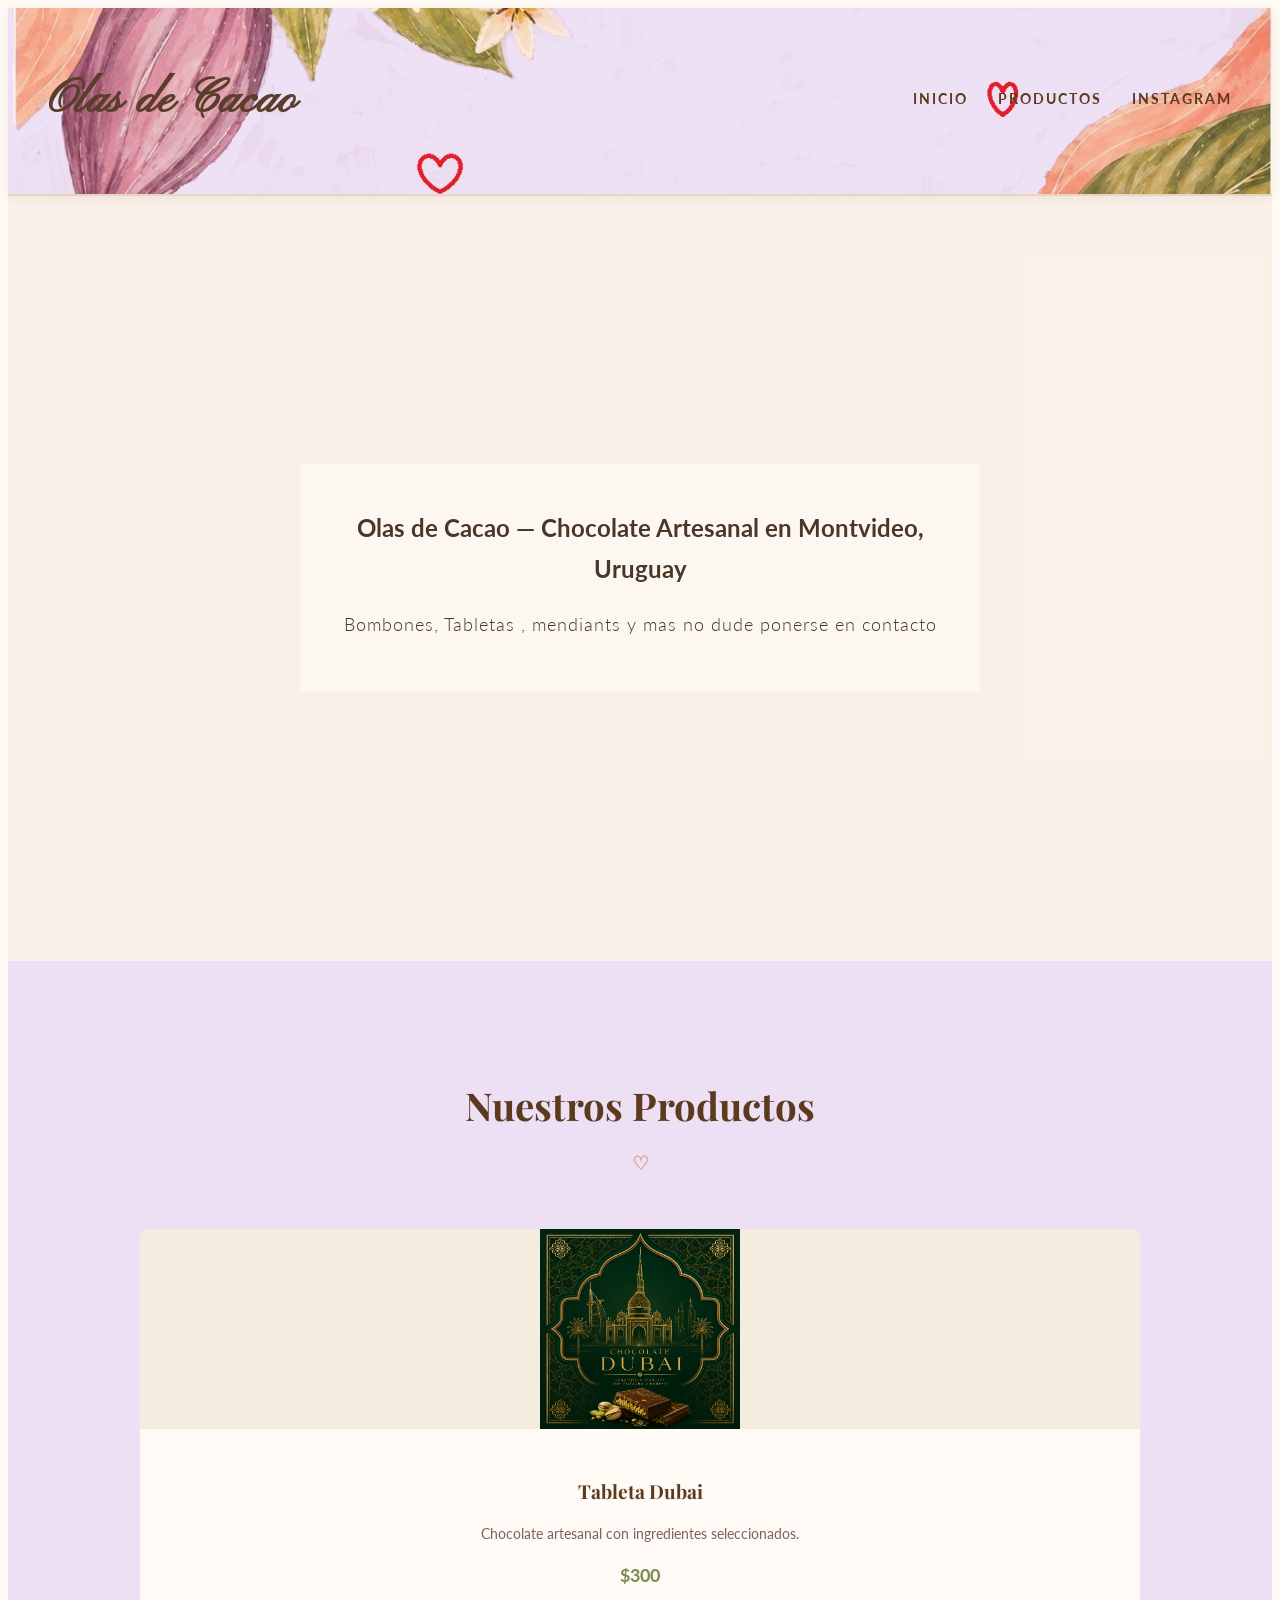
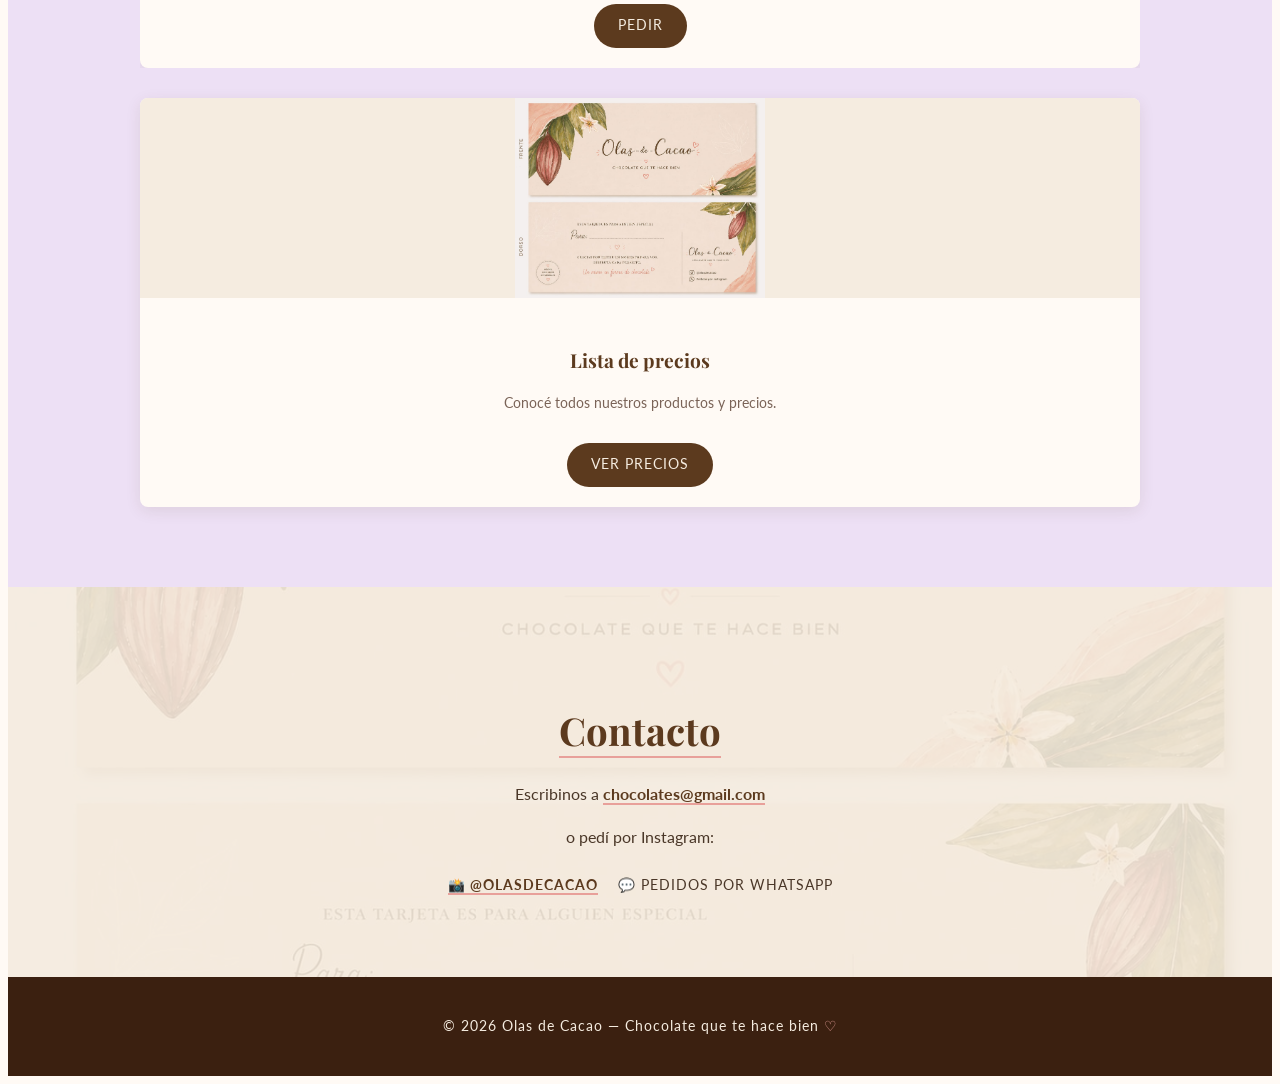
==== commit 426505ee: "finish dubai 1" ====
--- a/index.html
+++ b/index.html
@@ -22,7 +22,10 @@
       <nav>
         <a href="#inicio">Inicio</a>
         <a href="precios.html">Productos</a>
-        <a href="contacto.html">Contacto</a>
+        
+        <a href="https://www.instagram.com/olasdecacao/" target="_blank">
+  Instagram
+</a>
       </nav>
     </header>
 <!-- SECCIÓN HERO -->
@@ -195,6 +198,7 @@
               </button>
             </div>
           </div>
+          
 
         </div><!-- fin modal-body -->
 
@@ -215,10 +219,10 @@
     <!-- SECCIÓN CONTACTO -->
     <section id="contacto">
       <h2><a href="contacto.html">Contacto</a></h2>
-      <p>Escribinos a <a href="mailto:chocolates@gmail.com">chocolates@gmail.com</a></p>
+      <p>Escribinos a <a href="andrea.sosablanco@gmail.com">chocolates@gmail.com</a></p>
       <p>o pedí por Instagram:</p>
       <div class="redes">
-        <span>📸 @olasdecacao</span>
+        <span><a href="https://www.instagram.com/olasdecacao/" target="_blank">📸 @olasdecacao</a></span>
         <span>💬 Pedidos por WhatsApp</span>
       </div>
     </section>
@@ -504,5 +508,6 @@
   .catch(error => console.error('Error cargando eventos.json:', error));
     </script>
     
+    
   </body>
 </html>
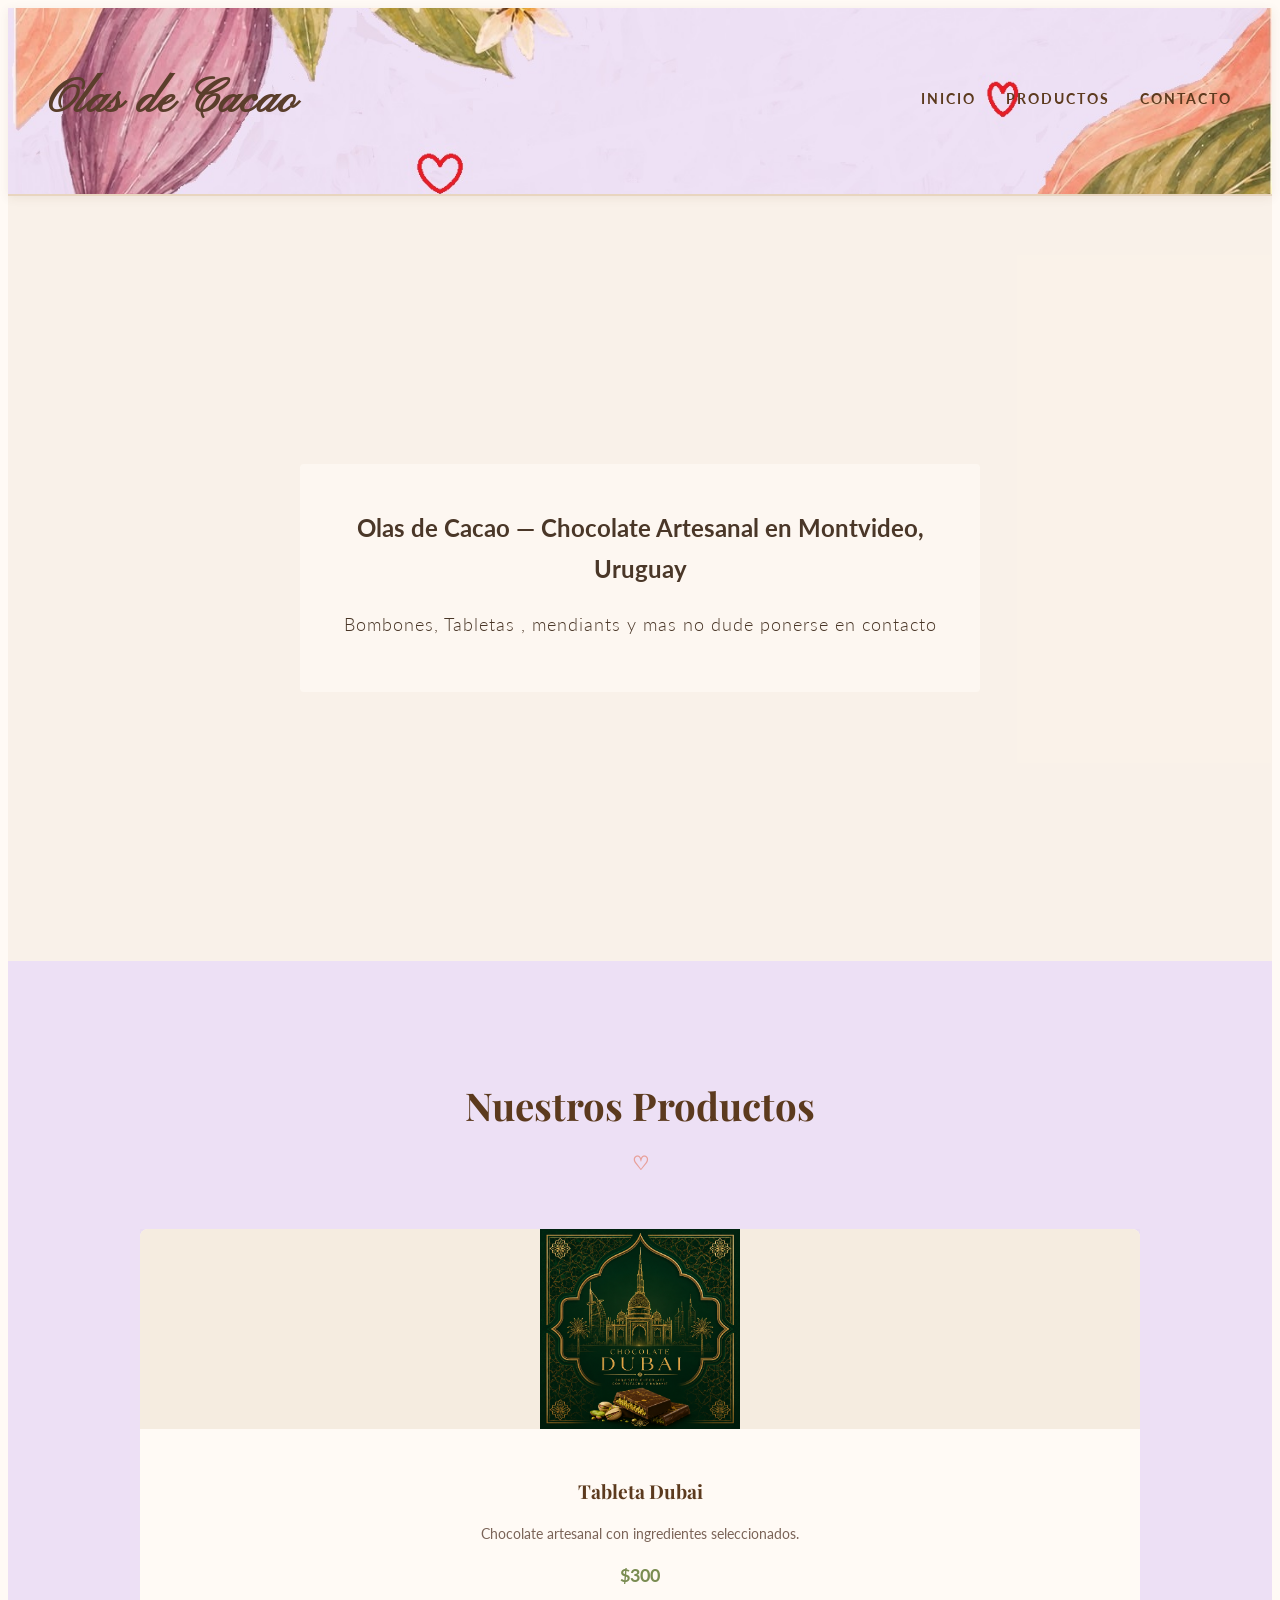
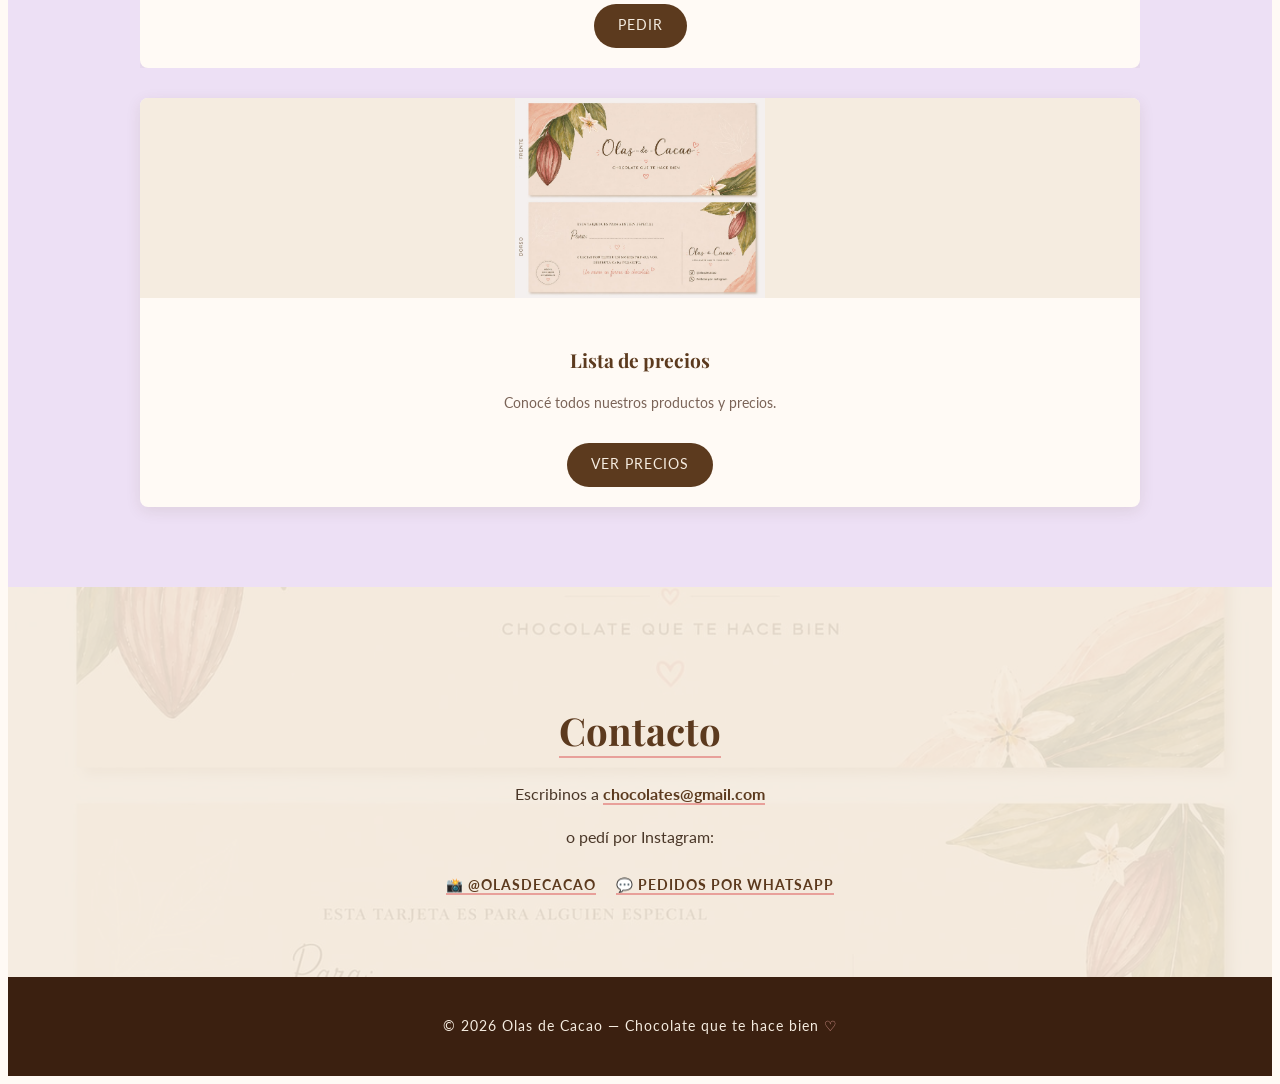
==== commit 9b2af856: "details" ====
--- a/index.html
+++ b/index.html
@@ -24,7 +24,7 @@
         <a href="precios.html">Productos</a>
         
         <a href="https://www.instagram.com/olasdecacao/" target="_blank">
-  Instagram
+  Contacto
 </a>
       </nav>
     </header>
@@ -223,7 +223,7 @@
       <p>o pedí por Instagram:</p>
       <div class="redes">
         <span><a href="https://www.instagram.com/olasdecacao/" target="_blank">📸 @olasdecacao</a></span>
-        <span>💬 Pedidos por WhatsApp</span>
+        <span><a href="https://wa.me/59891211838" target="_blank">💬 Pedidos por WhatsApp</a></span>
       </div>
     </section>
 
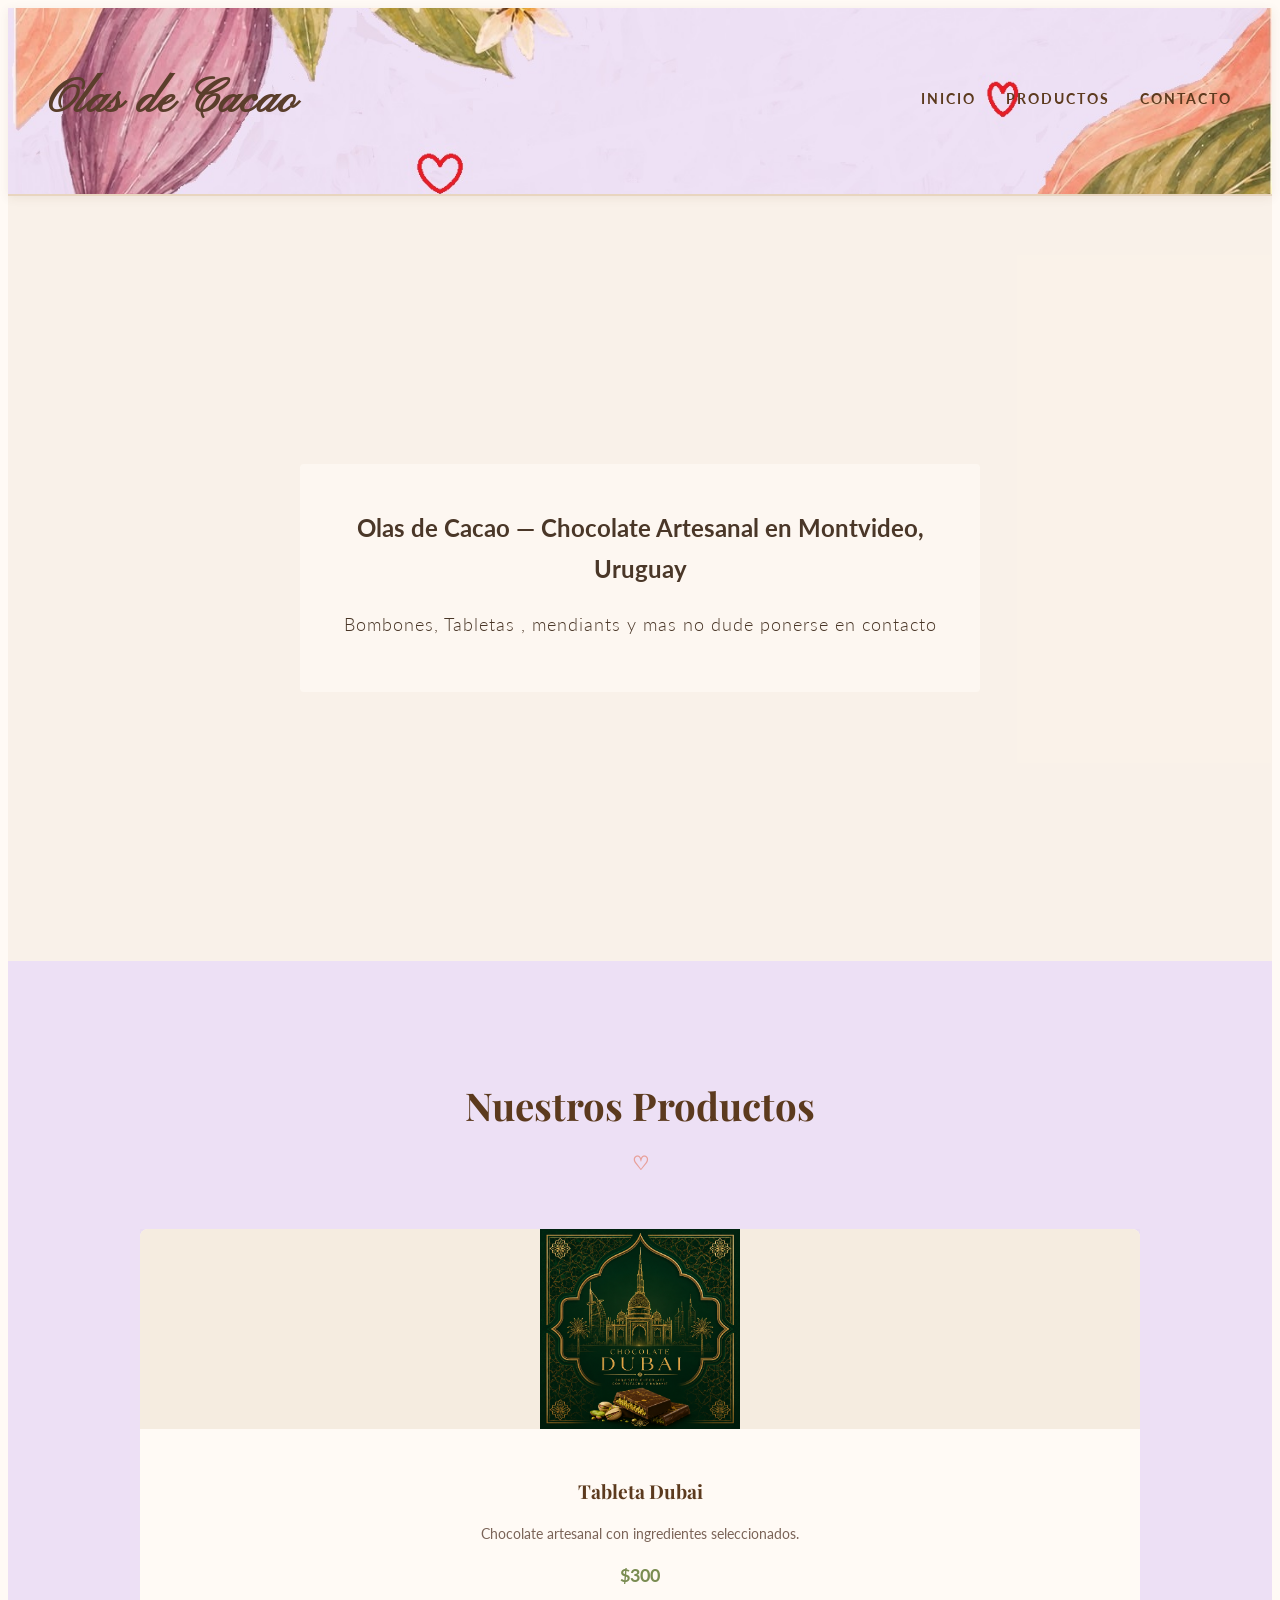
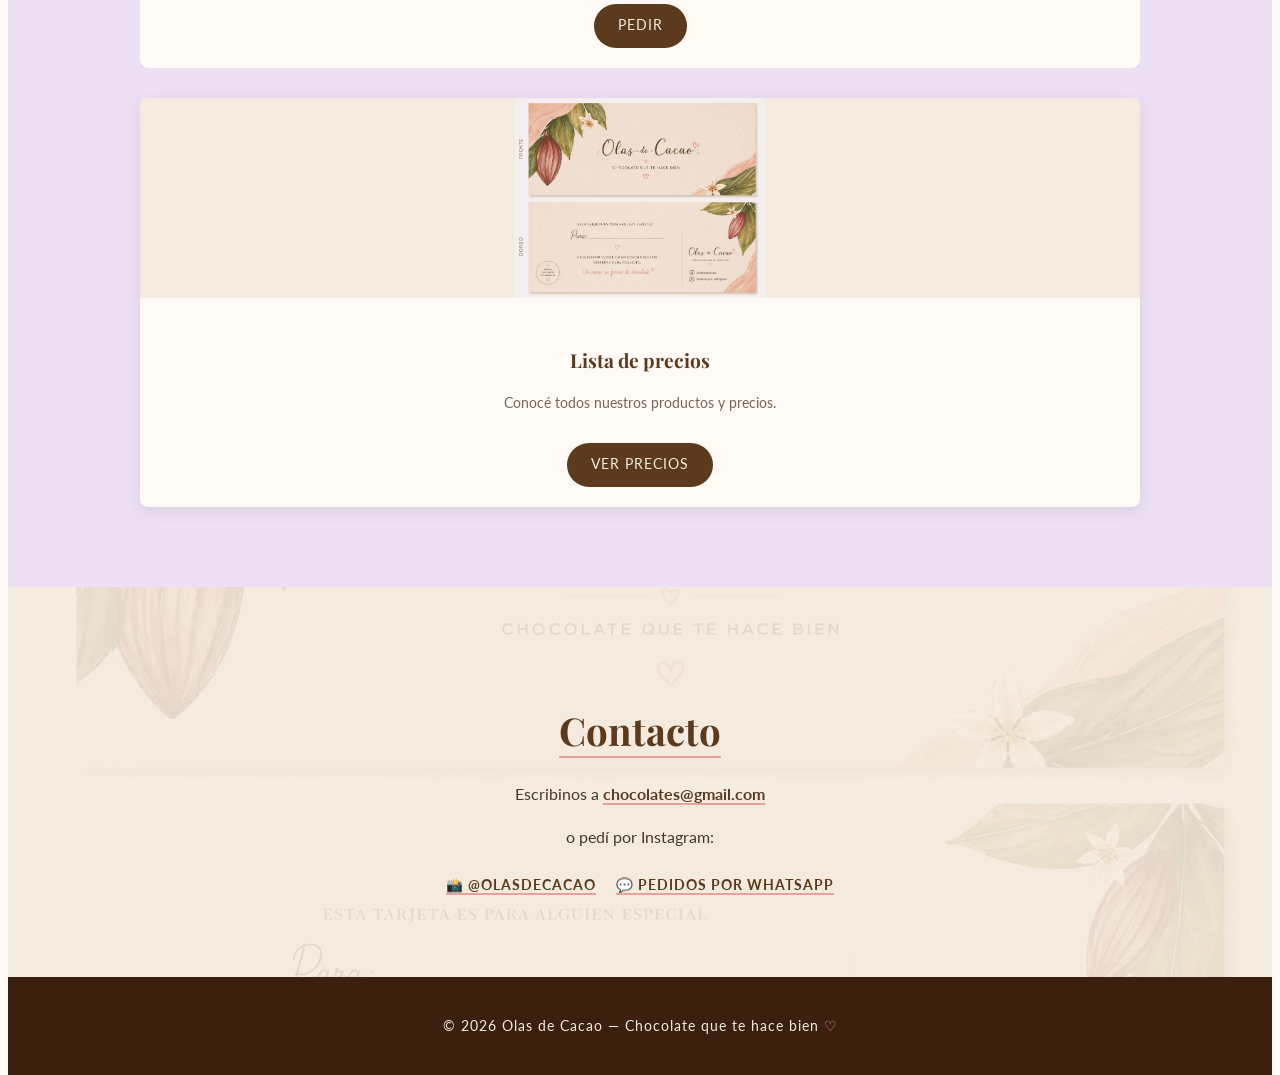
==== commit 803c5c1b: "aaayer me olvide" ====
--- a/index.html
+++ b/index.html
@@ -80,7 +80,7 @@
               <h3>Tableta Clásica</h3>
               <p>Chocolate artesanal con ingredientes seleccionados.</p>
               <span class="precio" id="precio-clasica">$6200</span><br>
-              <a href="clasica.html" class="btn">Pedir</a>
+              <a href="clasicas.html" class="btn">Pedir</a>
             </div>
           </div>
 
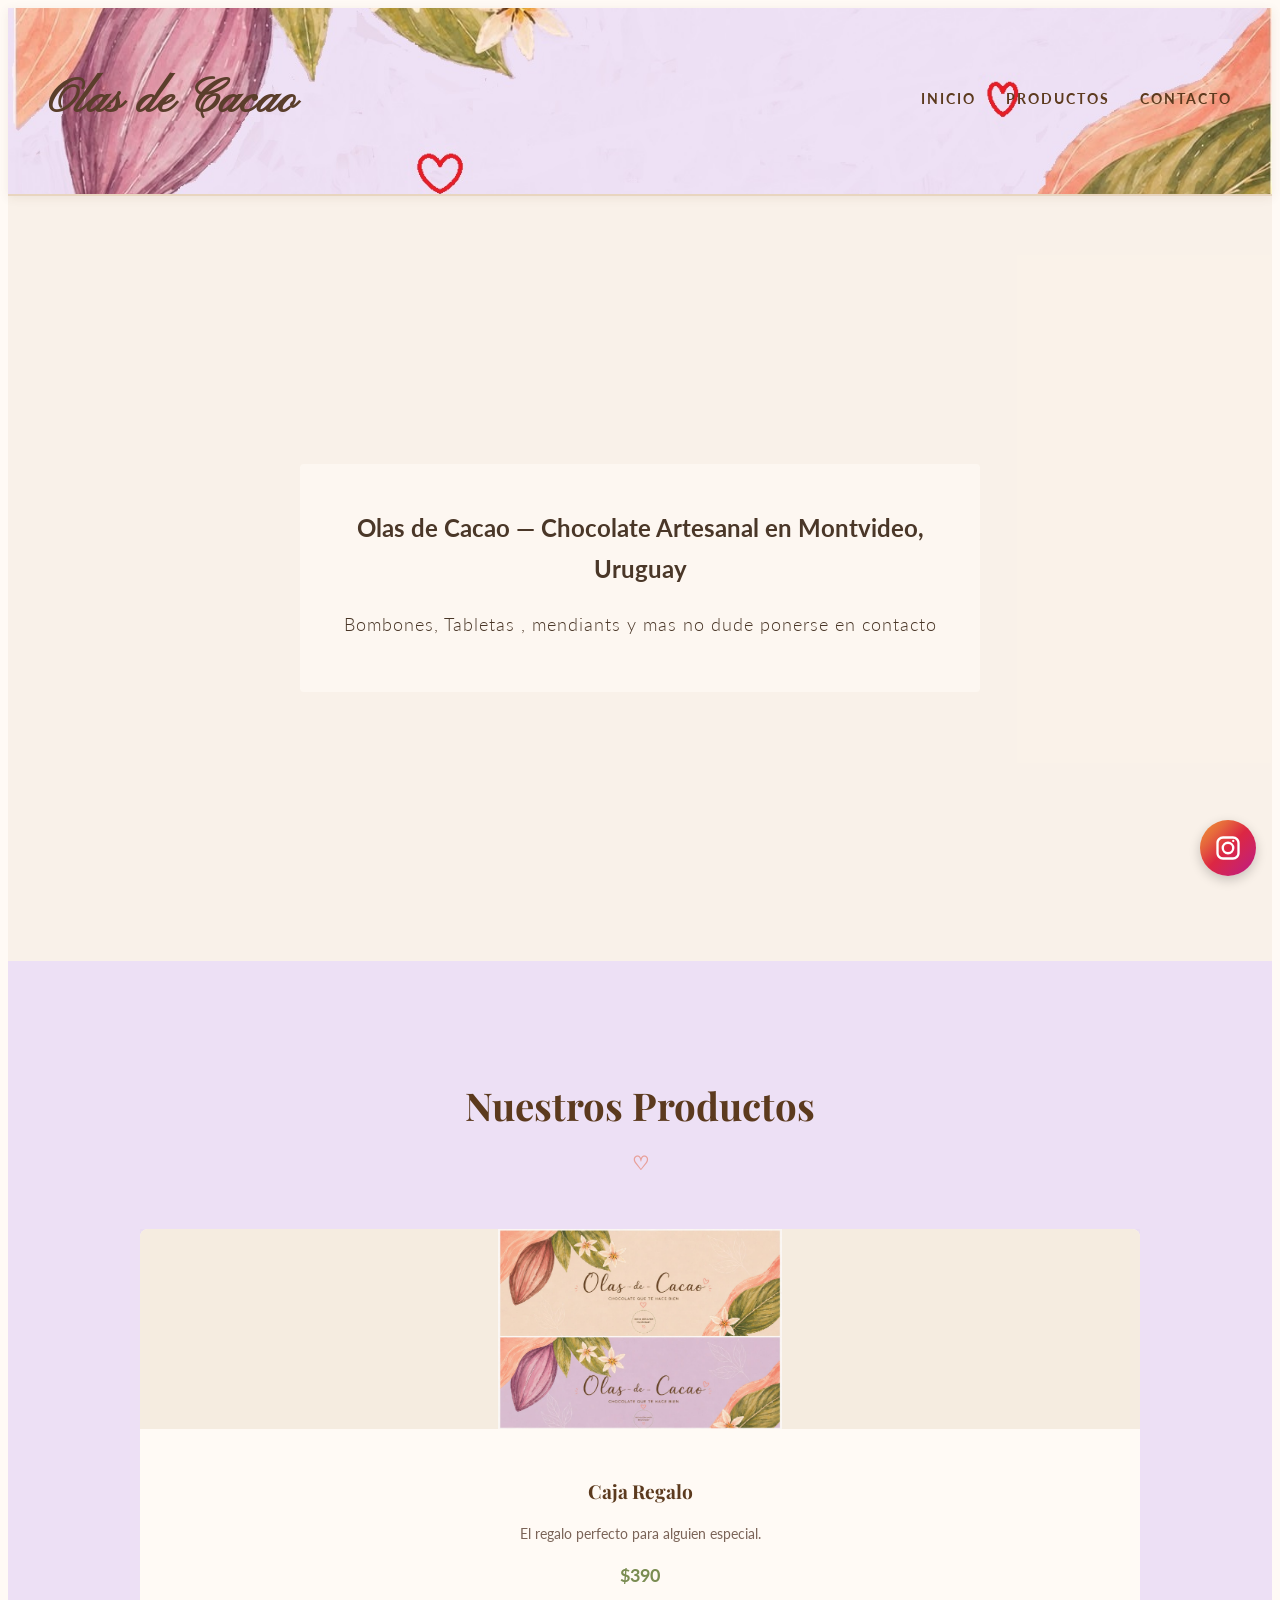
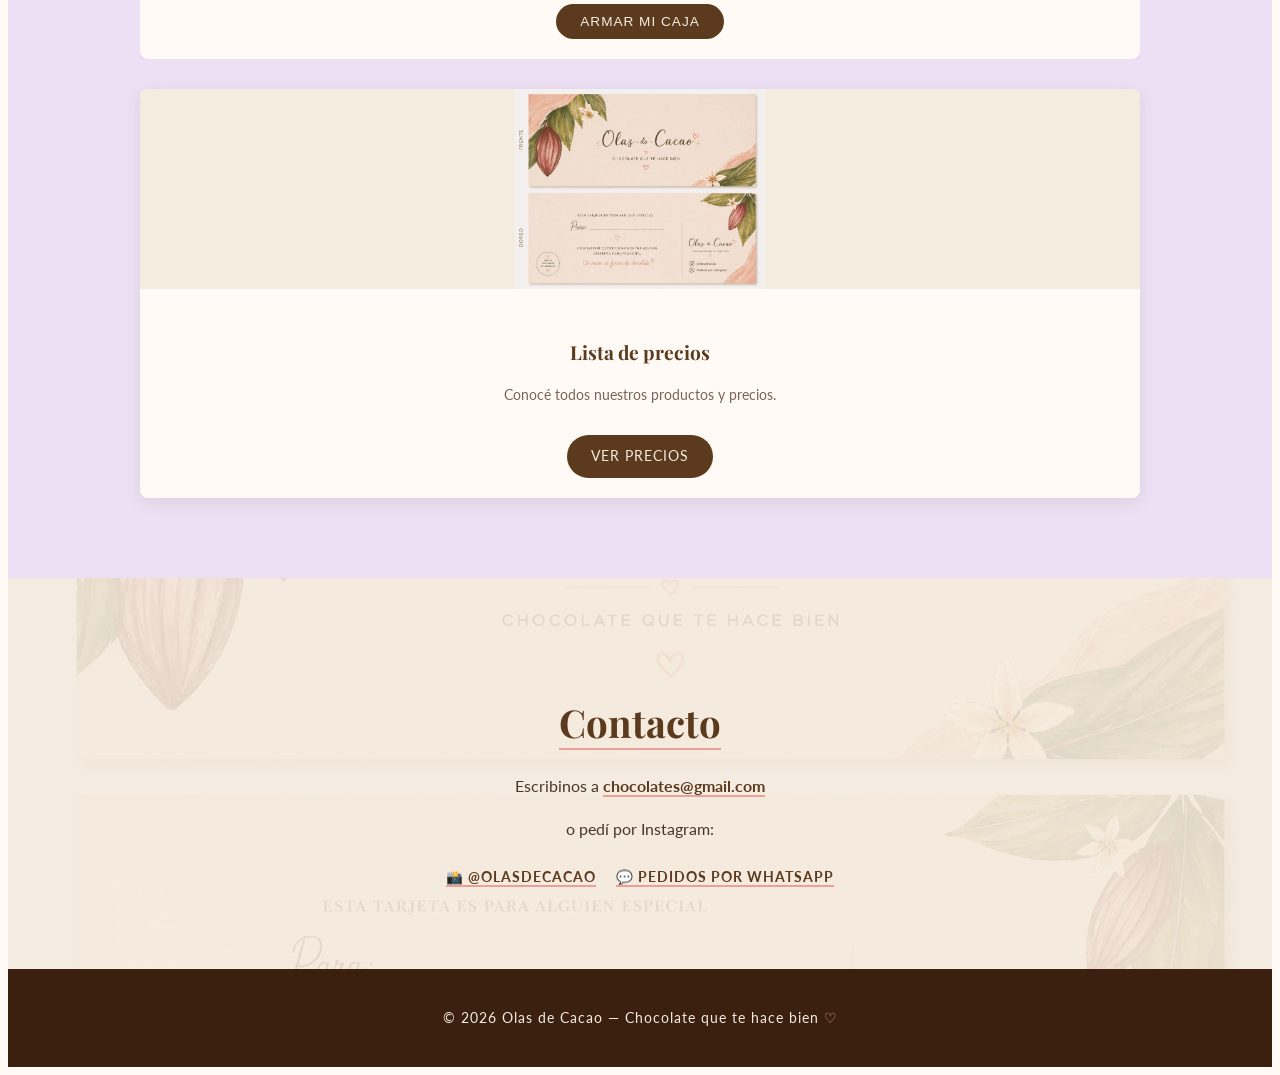
==== commit a1983665: "sub1" ====
--- a/index.html
+++ b/index.html
@@ -19,15 +19,24 @@
     <!-- ENCABEZADO -->
     <header>
       <h1 class="nav-logo">Olas de Cacao</h1>
-      <nav>
+      <div class="hamburger" id="hamburger">
+        <span></span>
+        <span></span>
+        <span></span>
+      </div>
+      <nav id="navMenu">
         <a href="#inicio">Inicio</a>
         <a href="precios.html">Productos</a>
-        
-        <a href="https://www.instagram.com/olasdecacao/" target="_blank">
-  Contacto
-</a>
+        <a href="https://www.instagram.com/olasdecacao/" target="_blank">Contacto</a>
       </nav>
     </header>
+
+    <!-- Botón Instagram flotante -->
+    <a href="https://www.instagram.com/olasdecacao/" target="_blank" class="instagram-button" title="Síguenos en Instagram">
+      <svg xmlns="http://www.w3.org/2000/svg" viewBox="0 0 24 24" fill="white">
+        <path d="M7.75 2C4.57 2 2 4.57 2 7.75v8.5C2 19.43 4.57 22 7.75 22h8.5C19.43 22 22 19.43 22 16.25v-8.5C22 4.57 19.43 2 16.25 2h-8.5zm0 2h8.5A3.75 3.75 0 0 1 20 7.75v8.5A3.75 3.75 0 0 1 16.25 20h-8.5A3.75 3.75 0 0 1 4 16.25v-8.5A3.75 3.75 0 0 1 7.75 4zm8.75 1a1 1 0 1 0 0 2 1 1 0 0 0 0-2zM12 6.5A5.5 5.5 0 1 0 17.5 12 5.5 5.5 0 0 0 12 6.5zm0 2A3.5 3.5 0 1 1 8.5 12 3.5 3.5 0 0 1 12 8.5z"/>
+      </svg>
+    </a>
 <!-- SECCIÓN HERO -->
     <section id="inicio" class="hero">
   <div class="hero-contenido">
@@ -233,6 +242,22 @@
     </footer>
 
     <script>
+  // Menú hamburguesa
+  const hamburger = document.getElementById('hamburger');
+  const navMenu = document.getElementById('navMenu');
+  hamburger.addEventListener('click', () => {
+    hamburger.classList.toggle('active');
+    navMenu.classList.toggle('active');
+  });
+
+  // Cerrar menú al hacer clic en un link
+  navMenu.querySelectorAll('a').forEach(link => {
+    link.addEventListener('click', () => {
+      hamburger.classList.remove('active');
+      navMenu.classList.remove('active');
+    });
+  });
+  
       // ── Estado ──────────────────────────────────────────
       let tamanoActual = 6;
       let precioActual = 390;
--- a/style.css
+++ b/style.css
@@ -1,6 +1,6 @@
 /* ===== OLAS DE CACAO — Estilos ===== */
 
-@import url('https://fonts.googleapis.com/css2?family=Playfair+Display:ital,wght@0,400;0,700;1,400&family=Lato:wght@300;400;700&display=swap');
+@import url('https://fonts.googleapis.com/css2?family=Playfair+Display:ital,wght@0,400;0,700;1,400&family=Lato:wght@300;400;700&family=Pinyon+Script&display=swap');
 
 /* ---- Variables de color (sacadas de tus imágenes) ---- */
 :root {
@@ -751,3 +751,93 @@
   --blanco: #fffdf8;
 }
 
+/* ===== HAMBURGUESA MENÚ ===== */
+.hamburger {
+  display: none;
+  flex-direction: column;
+  cursor: pointer;
+  gap: 5px;
+  z-index: 101;
+}
+
+.hamburger span {
+  width: 25px;
+  height: 3px;
+  background-color: var(--marron);
+  border-radius: 2px;
+  transition: 0.3s ease;
+}
+
+.hamburger.active span:nth-child(1) {
+  transform: rotate(45deg) translate(10px, 10px);
+}
+
+.hamburger.active span:nth-child(2) {
+  opacity: 0;
+}
+
+.hamburger.active span:nth-child(3) {
+  transform: rotate(-45deg) translate(7px, -7px);
+}
+
+@media (max-width: 768px) {
+  header {
+    justify-content: space-between;
+  }
+  
+  .hamburger {
+    display: flex;
+  }
+  
+  nav {
+    display: none;
+    position: absolute;
+    top: 65px;
+    right: 0;
+    flex-direction: column;
+    background: var(--crema);
+    padding: 15px 30px;
+    border-left: 2px solid var(--crema-oscura);
+    width: auto;
+    gap: 0;
+  }
+  
+  nav.active {
+    display: flex;
+  }
+  
+  nav a {
+    display: block;
+    margin: 10px 0;
+  }
+}
+
+/* ===== BOTÓN INSTAGRAM FLOTANTE ===== */
+.instagram-button {
+  position: fixed;
+  bottom: 24px;
+  right: 24px;
+  z-index: 50;
+  width: 56px;
+  height: 56px;
+  background: linear-gradient(135deg, #f09433 0%, #e6683c 25%, #dc2743 50%, #cc2366 75%, #bc1888 100%);
+  border-radius: 50%;
+  display: flex;
+  align-items: center;
+  justify-content: center;
+  box-shadow: 0 4px 12px rgba(0, 0, 0, 0.2);
+  transition: transform 0.3s ease, box-shadow 0.3s ease;
+  text-decoration: none;
+}
+
+.instagram-button:hover {
+  transform: scale(1.1);
+  box-shadow: 0 6px 16px rgba(0, 0, 0, 0.3);
+}
+
+.instagram-button svg {
+  width: 28px;
+  height: 28px;
+  fill: white;
+}
+
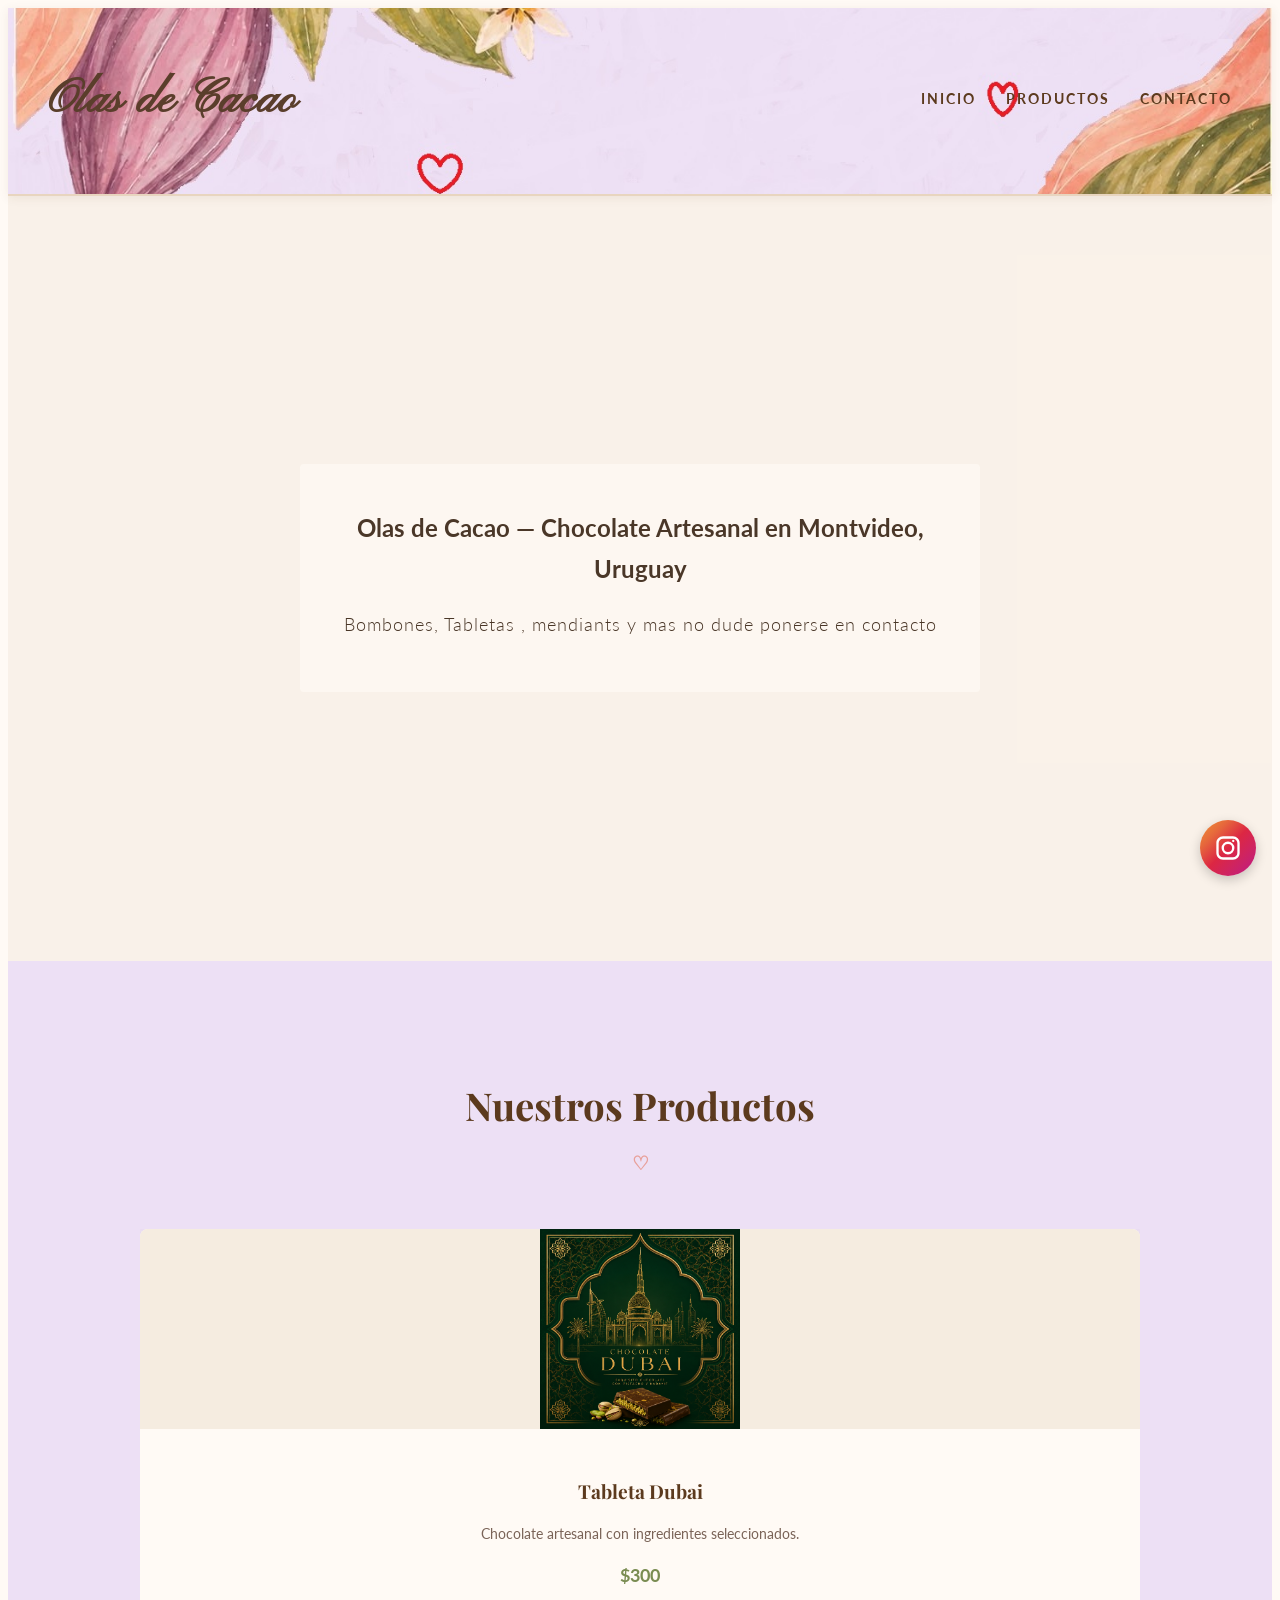
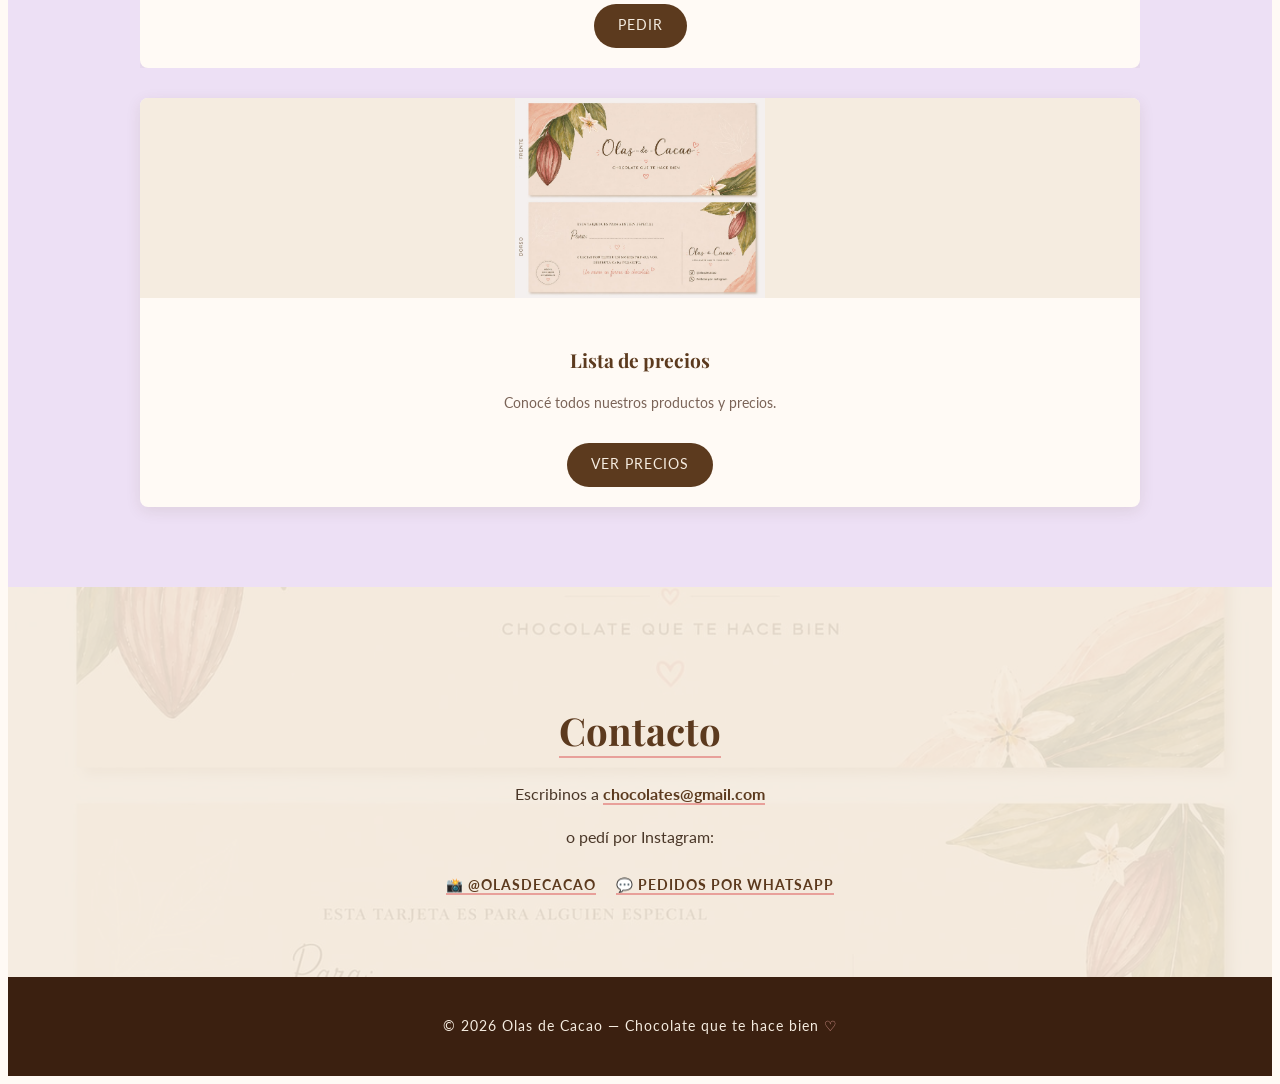
==== commit 032a893d: "Mendians.html" ====
--- a/index.html
+++ b/index.html
@@ -27,7 +27,7 @@
       <nav id="navMenu">
         <a href="#inicio">Inicio</a>
         <a href="precios.html">Productos</a>
-        <a href="https://www.instagram.com/olasdecacao/" target="_blank">Contacto</a>
+        <a href="contacto.html" target="_blank">Contacto</a>
       </nav>
     </header>
 
@@ -99,7 +99,7 @@
               <h3>Mendiants</h3>
               <p>Combinaciones únicas para los más golosos.</p>
               <span class="precio" id="precio-mendiants">$6200</span><br>
-              <a href="mendiants.html" class="btn">Ver detalles</a>
+              <a href="Mendians.html" class="btn">Ver detalles</a>
             </div>
           </div>
 
